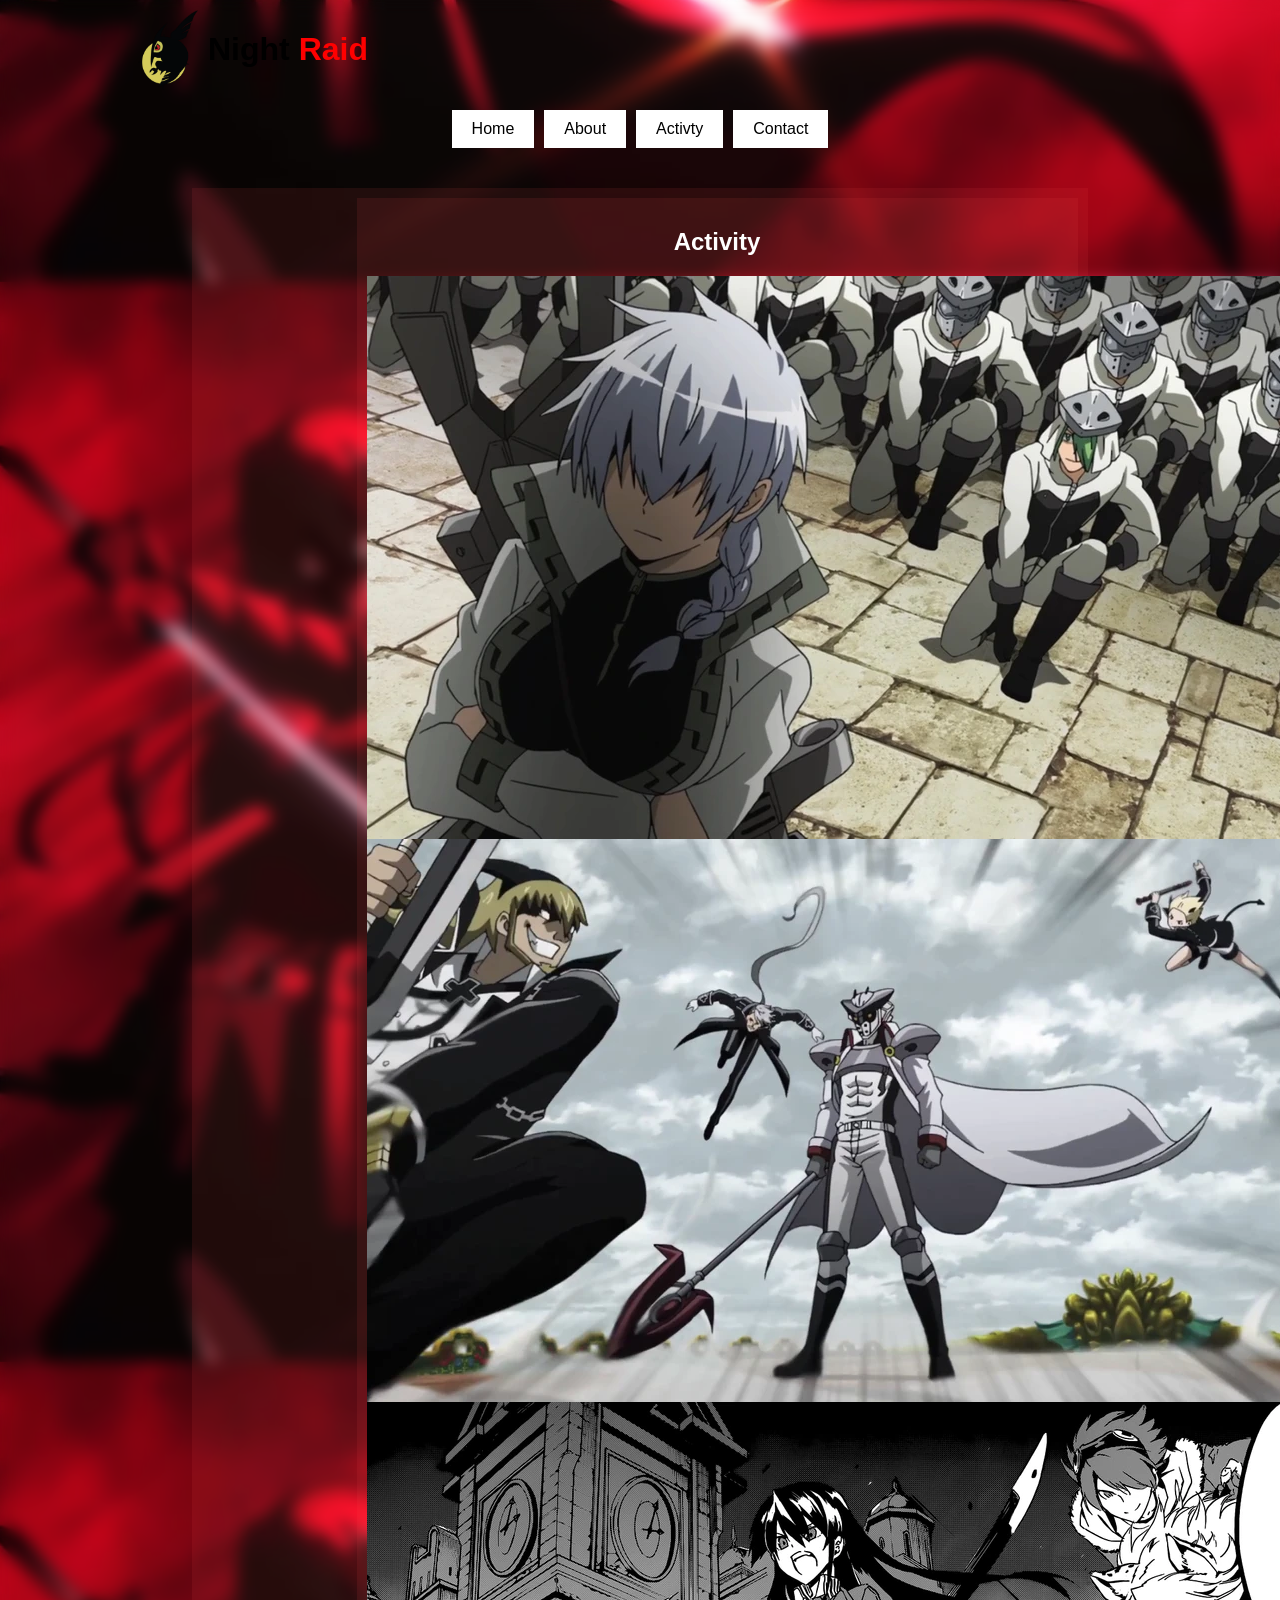
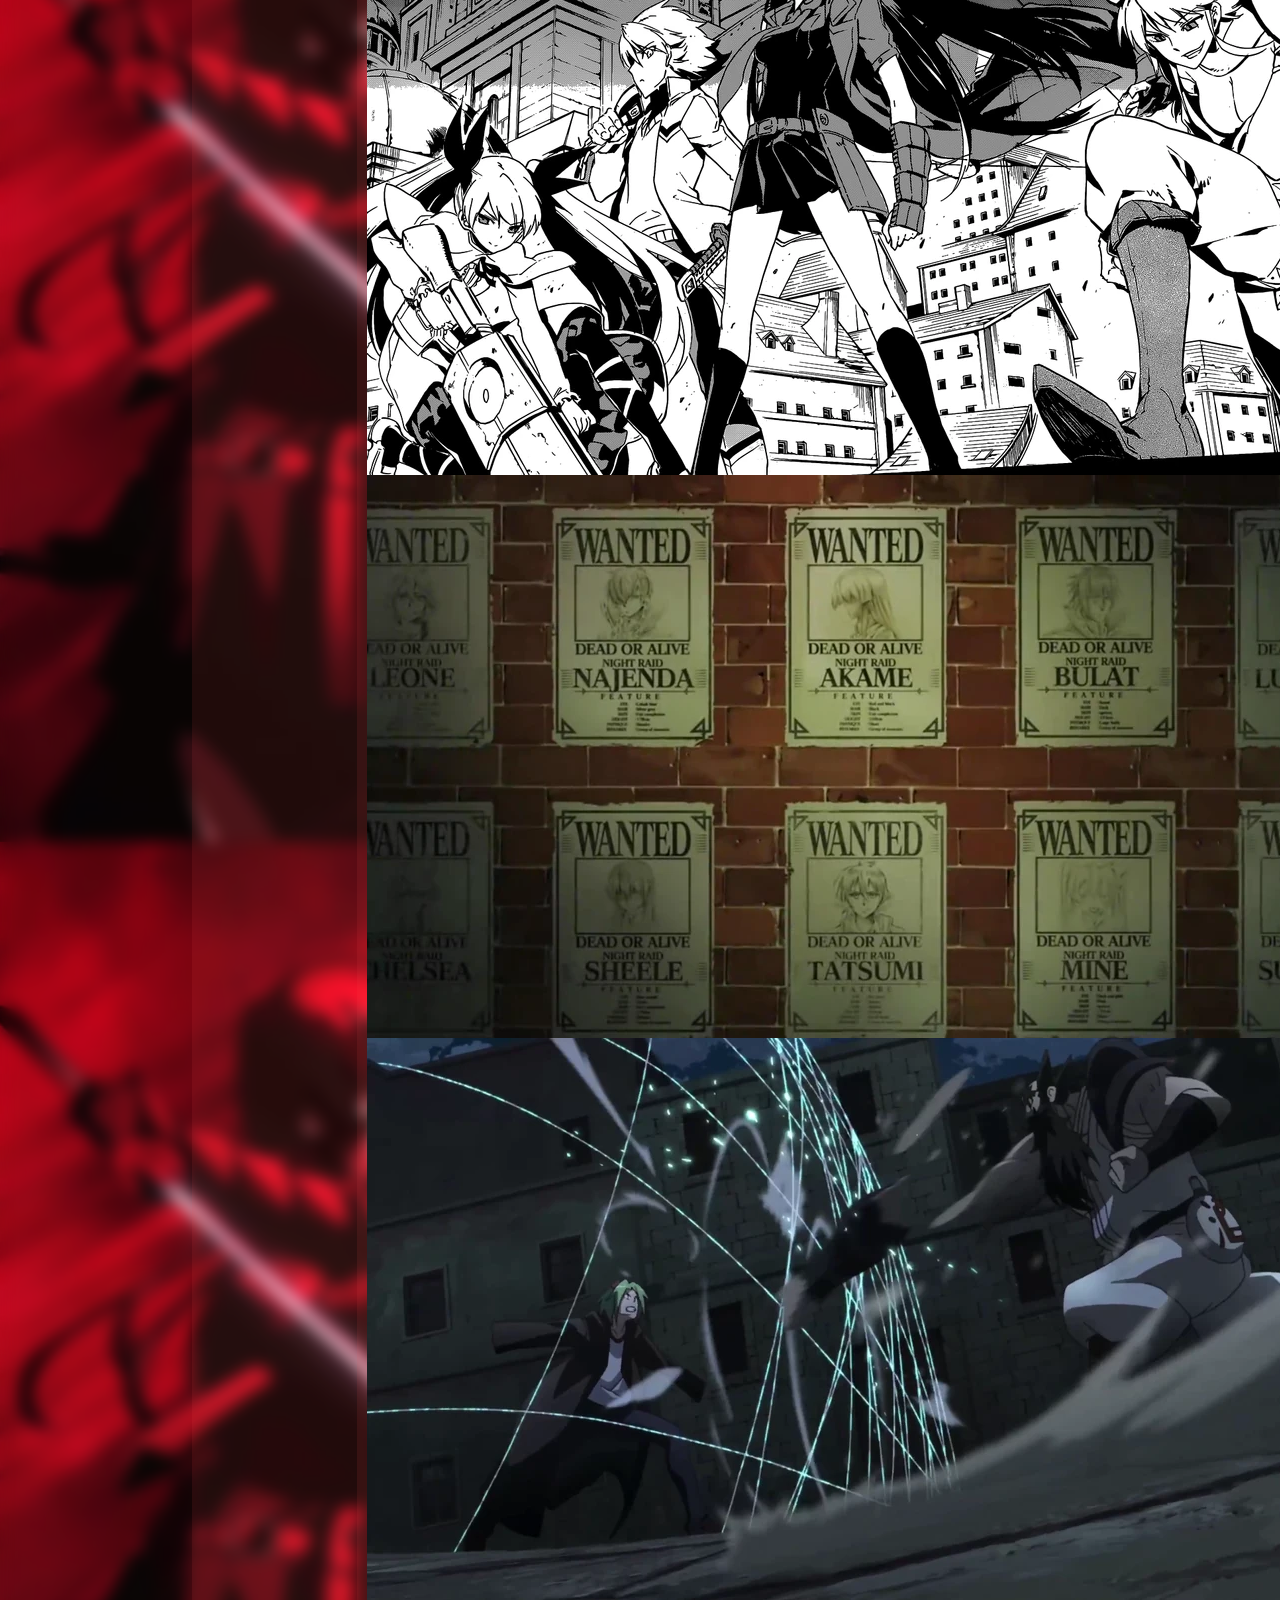
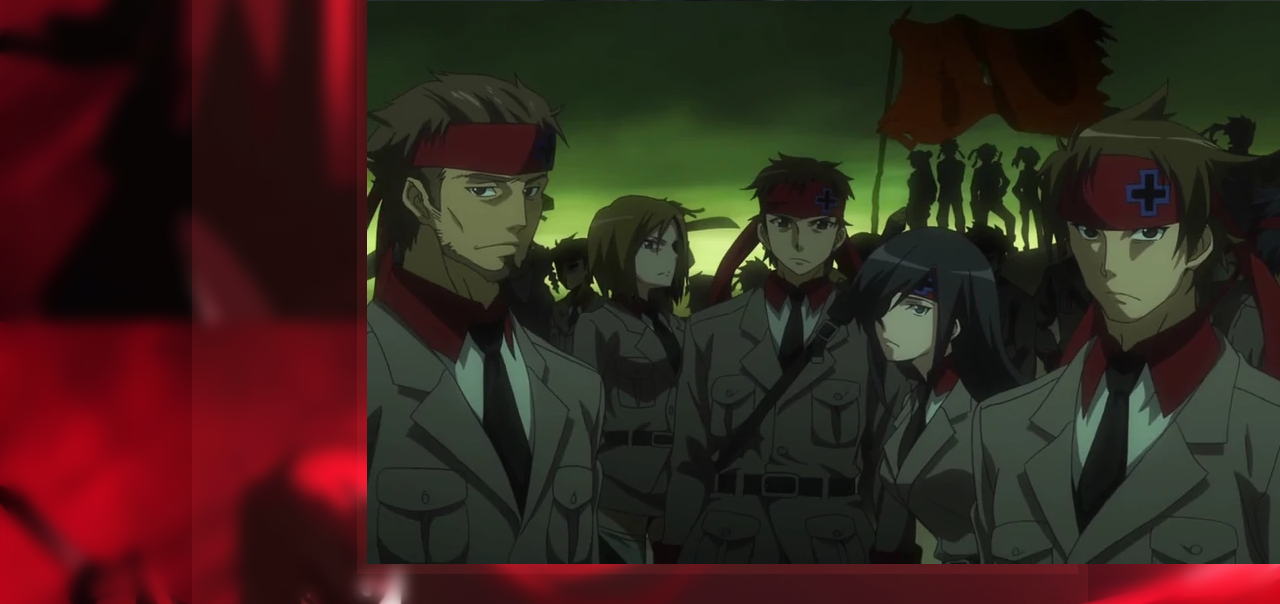
==== kegiatan.html @ 56894b99 "sukses" ====
<!DOCTYPE html>
<html lang="en">
<head>
    <meta charset="UTF-8">
    <meta name="viewport" content="width=device-width, initial-scale=1.0">
    <title>Night Raid</title>
    <link rel="stylesheet" href="assets/style.css">
    <link rel="icon" href="assets/image/logo.png">
</head>
<body>
    <header>
        <a href="index.html"><img src="assets/image/logo.png" width="60px" alt="logo">
        <h1>Night <span>Raid</span></h1></a>
    </header>
    <nav>
        <ul class="nav">
            <li><a href="index.html" class="menu">Home</a></li>
            <li><a href="tentang.html" class="menu">About</a></li>
            <li><a href="kegiatan.html" class="menu">Activty</a></li>
            <li><a href="kontak.html" class="menu">Contact</a></li>
        </ul>
    </nav>
    <main>
        <section id="subjudul">
            <h1>Activity</h1>
            <div class="kegiatan">
            <img src="Gambar 1.webp">
            <img src="Gambar 2.webp">
            <img src="Gambar 3.webp">
            <img src="Gambar 4.webp">
            <img src="Gambar 5.webp">
            <img src="Gambar 6.webp">
            </div>
        </section>
</body>
</html>
---- assets/style.css ----
body {
    margin: 0;
    font-family: sans-serif;
    background-image: url(image/bg.jpg);
    background-position: center;
    backdrop-filter: blur(8px);
    color: white;
}
header a {
    margin-left: 10%;
    text-align: center;
    display: flex;
    padding: 10px;
    gap: 10px;
}
.menu {
    padding: 10px 20px;
    background-color: white;
    display: flex;
    align-items: center;
    justify-content: center;
    text-align: center;
}
.menu:hover{
    background-color: black;
    color: red;
} 
a:hover{
    color: red;
}
a:link, a:visited{
    text-decoration: none;
    color: black;
}
span{
    color: red;
}
nav ul.nav {
    display: flex;
    justify-content: center;
    list-style: none;
    margin: 0;
    gap: 10px;
    padding: 10px;
    height: 50px;
}
main{
    margin: 0 15%;
    text-align: justify;
    display: grid;
}
main img{
    float: left;
    padding-right: 10px;
}
main,section {
    background-color: rgb(241, 85, 85, 0.1);
    padding: 10px;
}
section{
    margin: 0 15%;
    text-align: center;
    align-items: center;
    margin-bottom: 20px;
}
footer{
    background-color: black;
    color: red;
    padding: 1px;
    text-align: center;
}
div.kolab img{
    height: 100px;
}
@media screen and (max-width: 650px) {
    nav {
        float: none;
    }
    main img {
        width: 200px;
    }
}
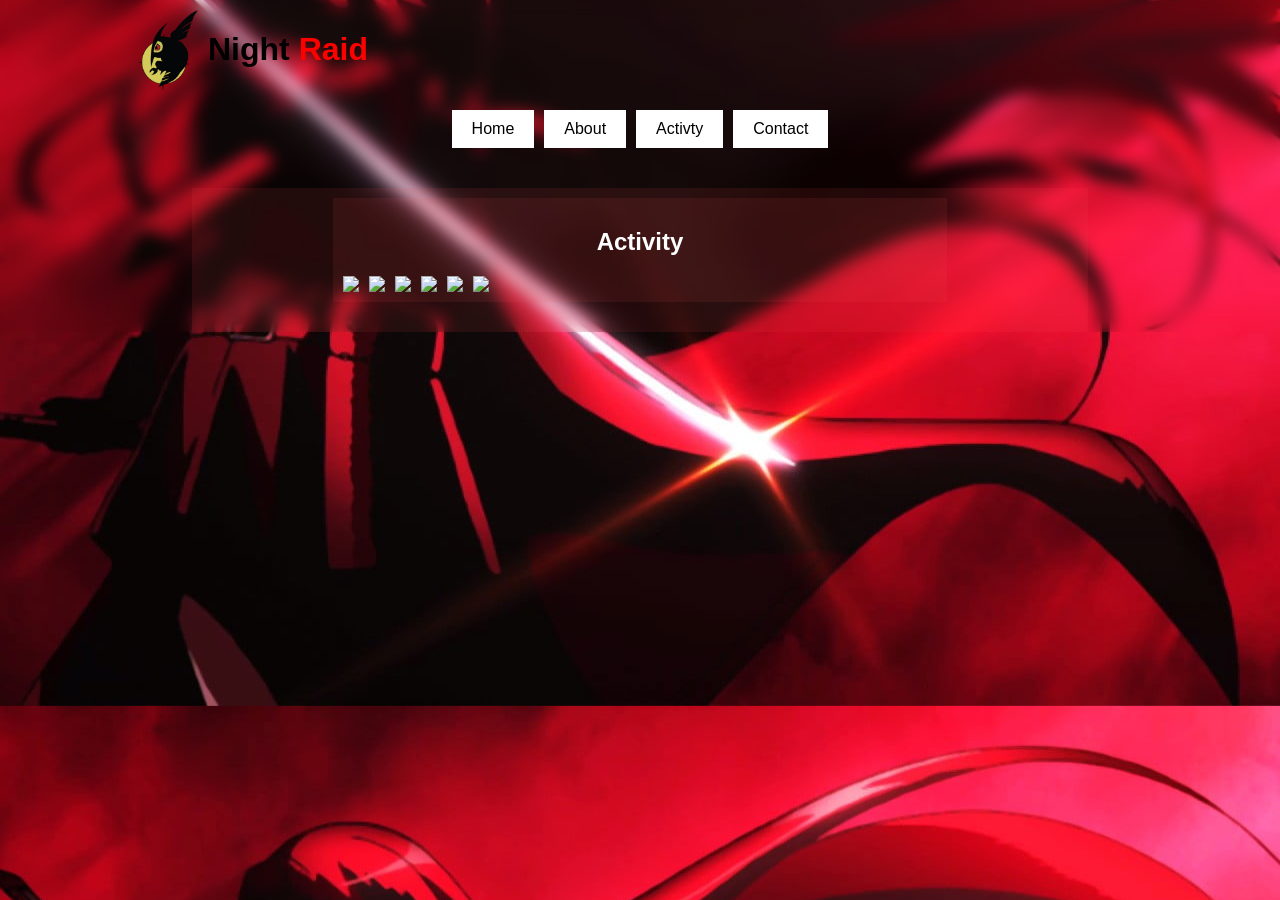
==== commit 4af20a42: "sukses" ====
--- a/kegiatan.html
+++ b/kegiatan.html
@@ -24,12 +24,12 @@
         <section id="subjudul">
             <h1>Activity</h1>
             <div class="kegiatan">
-            <img src="Gambar 1.webp">
-            <img src="Gambar 2.webp">
-            <img src="Gambar 3.webp">
-            <img src="Gambar 4.webp">
-            <img src="Gambar 5.webp">
-            <img src="Gambar 6.webp">
+            <img src="assets/image/Gambar 1.webp">
+            <img src="assets/image/Gambar 2.webp">
+            <img src="assets/image/Gambar 3.webp">
+            <img src="assets/image/Gambar 4.webp">
+            <img src="assets/image/Gambar 5.webp">
+            <img src="assets/image/Gambar 6.webp">
             </div>
         </section>
 </body>
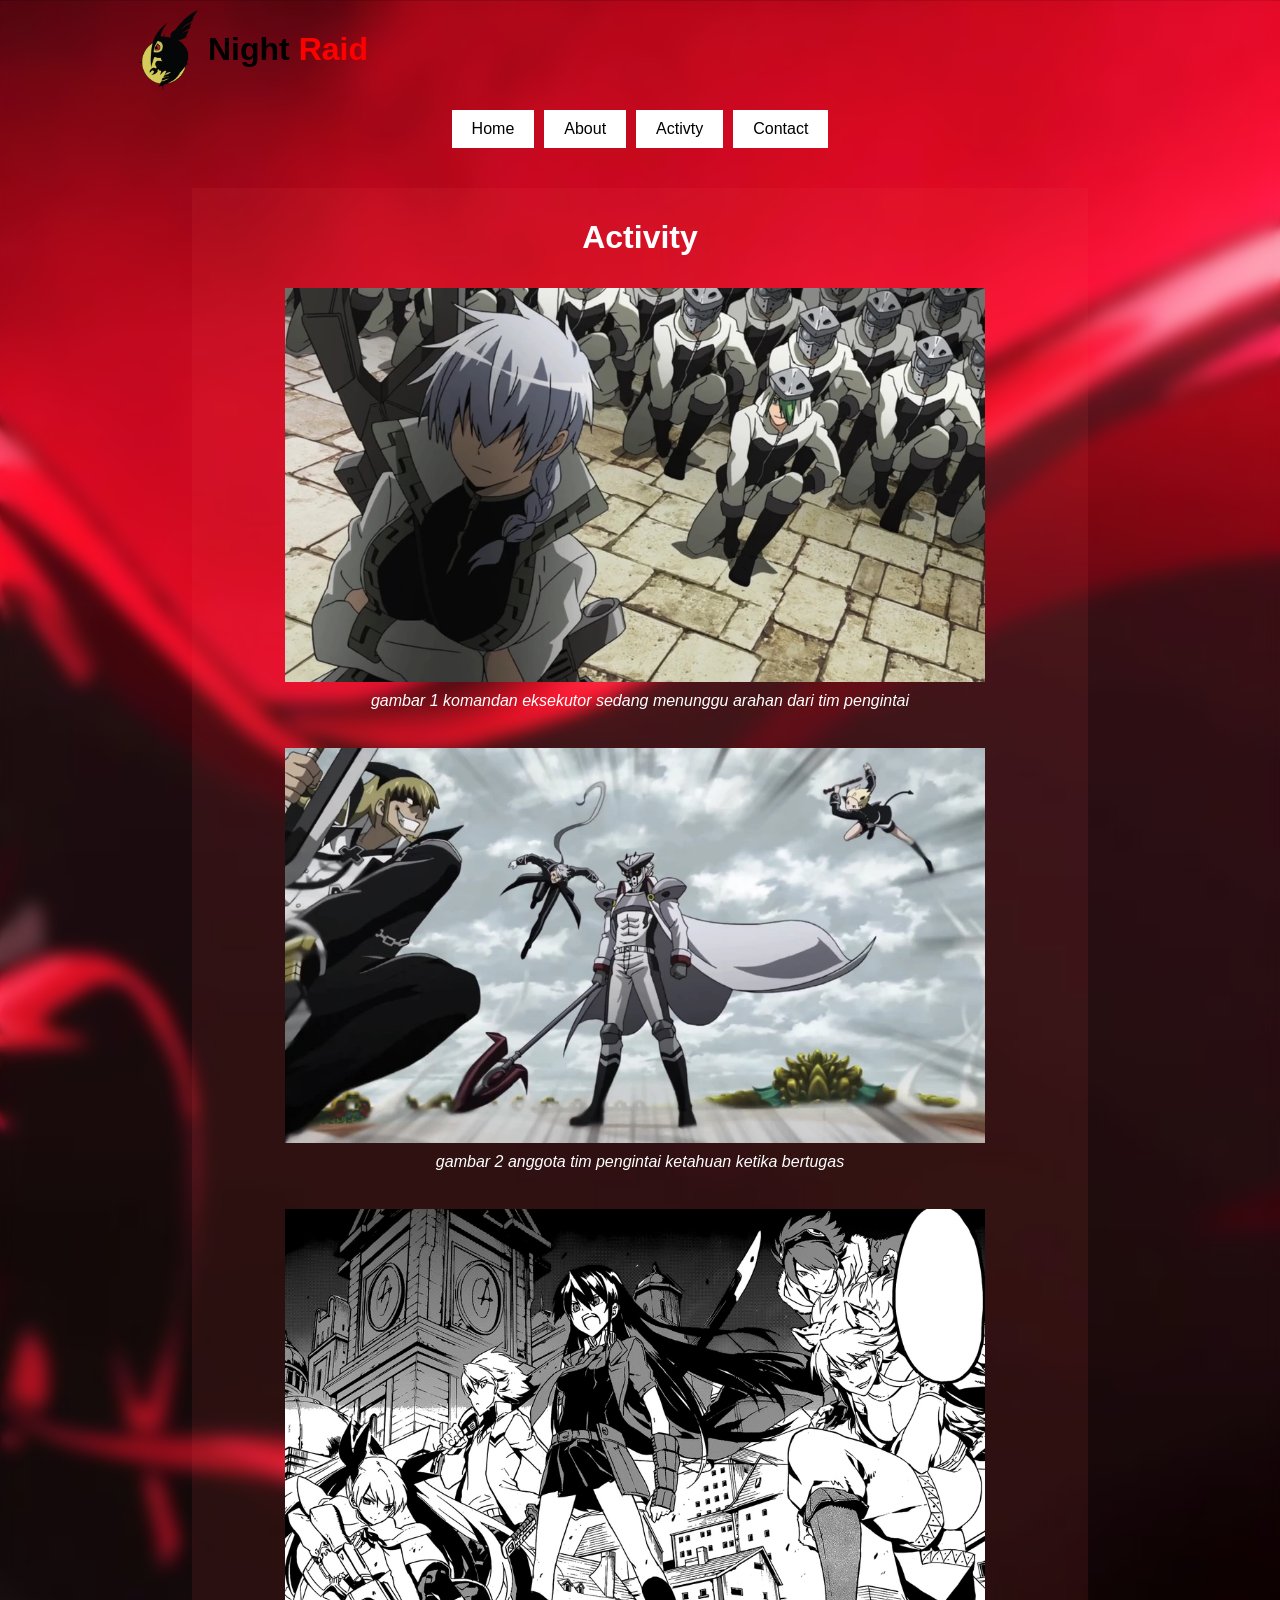
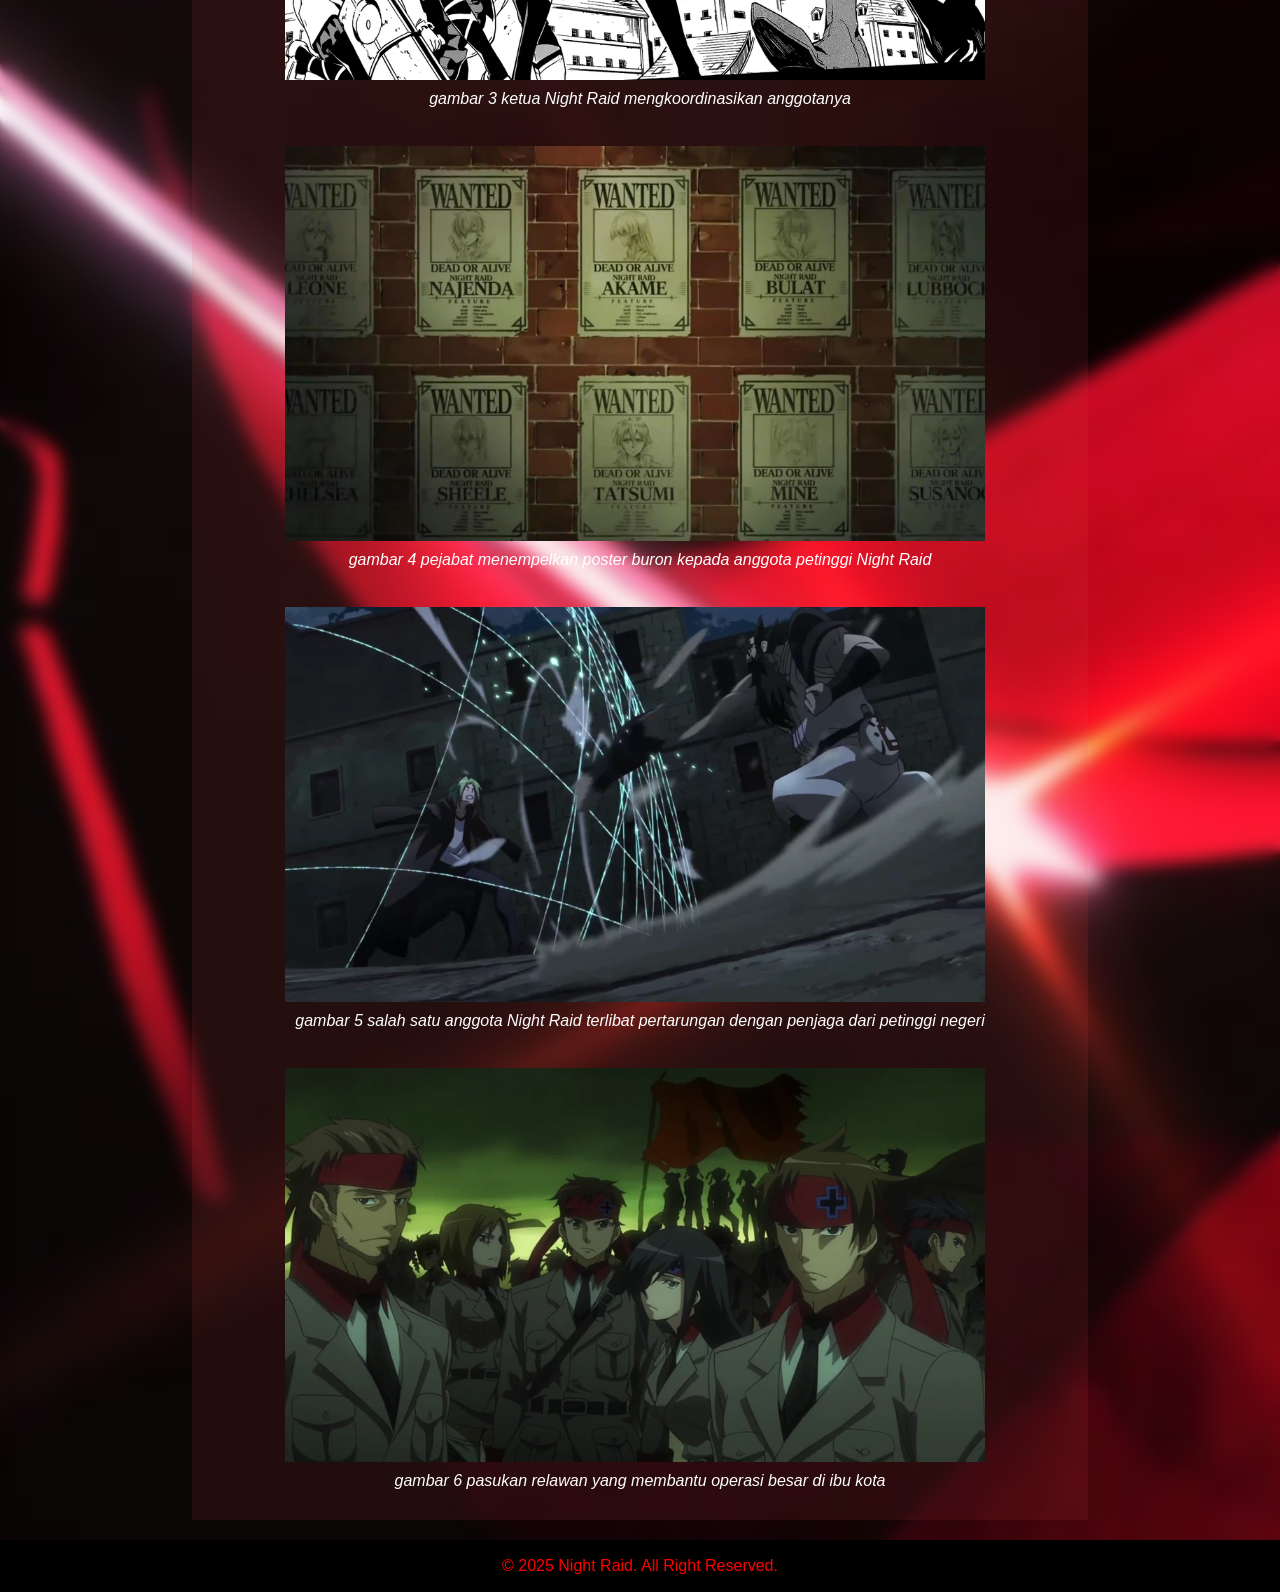
==== commit 978e5303: "main" ====
--- a/kegiatan.html
+++ b/kegiatan.html
@@ -1,36 +1,47 @@
-<!DOCTYPE html>
-<html lang="en">
-<head>
-    <meta charset="UTF-8">
-    <meta name="viewport" content="width=device-width, initial-scale=1.0">
-    <title>Night Raid</title>
-    <link rel="stylesheet" href="assets/style.css">
-    <link rel="icon" href="assets/image/logo.png">
-</head>
-<body>
-    <header>
-        <a href="index.html"><img src="assets/image/logo.png" width="60px" alt="logo">
-        <h1>Night <span>Raid</span></h1></a>
-    </header>
-    <nav>
-        <ul class="nav">
-            <li><a href="index.html" class="menu">Home</a></li>
-            <li><a href="tentang.html" class="menu">About</a></li>
-            <li><a href="kegiatan.html" class="menu">Activty</a></li>
-            <li><a href="kontak.html" class="menu">Contact</a></li>
-        </ul>
-    </nav>
-    <main>
-        <section id="subjudul">
-            <h1>Activity</h1>
-            <div class="kegiatan">
-            <img src="assets/image/Gambar 1.webp">
-            <img src="assets/image/Gambar 2.webp">
-            <img src="assets/image/Gambar 3.webp">
-            <img src="assets/image/Gambar 4.webp">
-            <img src="assets/image/Gambar 5.webp">
-            <img src="assets/image/Gambar 6.webp">
-            </div>
-        </section>
-</body>
+<!DOCTYPE html>
+<html lang="en">
+<head>
+    <meta charset="UTF-8">
+    <meta name="viewport" content="width=device-width, initial-scale=1.0">
+    <title>Night Raid</title>
+    <link rel="stylesheet" href="assets/style.css">
+    <link rel="icon" href="assets/image/logo.png">
+</head>
+<body>
+    <header>
+        <a href="index.html"><img src="assets/image/logo.png" width="60px" alt="logo">
+        <h1>Night <span>Raid</span></h1></a>
+    </header>
+    <nav>
+        <ul class="nav">
+            <li><a href="index.html" class="menu">Home</a></li>
+            <li><a href="tentang.html" class="menu">About</a></li>
+            <li><a href="kegiatan.html" class="menu">Activty</a></li>
+            <li><a href="kontak.html" class="menu">Contact</a></li>
+        </ul>
+    </nav>
+    <main>
+        <div class="kegiatan">
+        <h1>Activity</h1>
+        <img src="assets/image/Gambar 1.webp">
+        <em>gambar 1 komandan eksekutor sedang menunggu arahan dari tim pengintai</em><br>
+        <img src="assets/image/Gambar 2.webp">
+        <em>gambar 2 anggota tim pengintai ketahuan ketika bertugas</em><br>
+        <img src="assets/image/Gambar 3.webp">
+        <em>gambar 3 ketua Night Raid mengkoordinasikan anggotanya</em><br>
+        <img src="assets/image/Gambar 4.webp">
+        <em>gambar 4 pejabat menempelkan poster buron kepada anggota petinggi Night Raid</em><br>
+        <img src="assets/image/Gambar 5.webp">
+        <em>gambar 5 salah satu anggota Night Raid terlibat pertarungan dengan penjaga dari petinggi negeri</em><br>
+        <img src="assets/image/Gambar 6.webp">
+        <em>gambar 6 pasukan relawan yang membantu operasi besar di ibu kota</em>
+        </div>
+    </main>
+    <section>
+        
+    </section>
+    <footer>
+        <p>&copy; 2025 Night Raid. All Right Reserved.</p>
+    </footer>
+</body>
 </html>
--- a/assets/style.css
+++ b/assets/style.css
@@ -2,6 +2,7 @@
     margin: 0;
     font-family: sans-serif;
     background-image: url(image/bg.jpg);
+    background-size: cover;
     background-position: center;
     backdrop-filter: blur(8px);
     color: white;
@@ -25,6 +26,18 @@
     background-color: black;
     color: red;
 } 
+.kegiatan{
+    text-align: center;
+    display: flex;
+    flex-direction: column;
+    justify-content: center;
+    align-items: center;
+    gap: 10px;
+}
+.kegiatan img {
+    flex: 1;
+    width: 80%;
+}
 a:hover{
     color: red;
 }
@@ -49,6 +62,13 @@
     text-align: justify;
     display: grid;
 }
+.tentang {
+    text-align: center;
+}
+.tentang img {
+    width: 300px;
+    height: 200px;
+}
 main img{
     float: left;
     padding-right: 10px;
@@ -56,6 +76,29 @@
 main,section {
     background-color: rgb(241, 85, 85, 0.1);
     padding: 10px;
+}
+table{
+    margin: auto;
+}
+.kontak h2{
+    text-align: center;
+}
+.kontak p {
+    text-align: justify;
+    padding: 0 10%;
+}
+.pengaduan tr,td {
+    text-align: left;
+}
+.center {
+    text-align: center;
+}
+input[type="submit"]{
+    width: 50%;
+}
+input[type="submit"]:hover {
+    background-color: black;
+    color: red;
 }
 section{
     margin: 0 15%;
@@ -79,4 +122,8 @@
     main img {
         width: 200px;
     }
+    .kegiatan img{
+        width: 80%;
+        padding: 10px;
+    }
 }
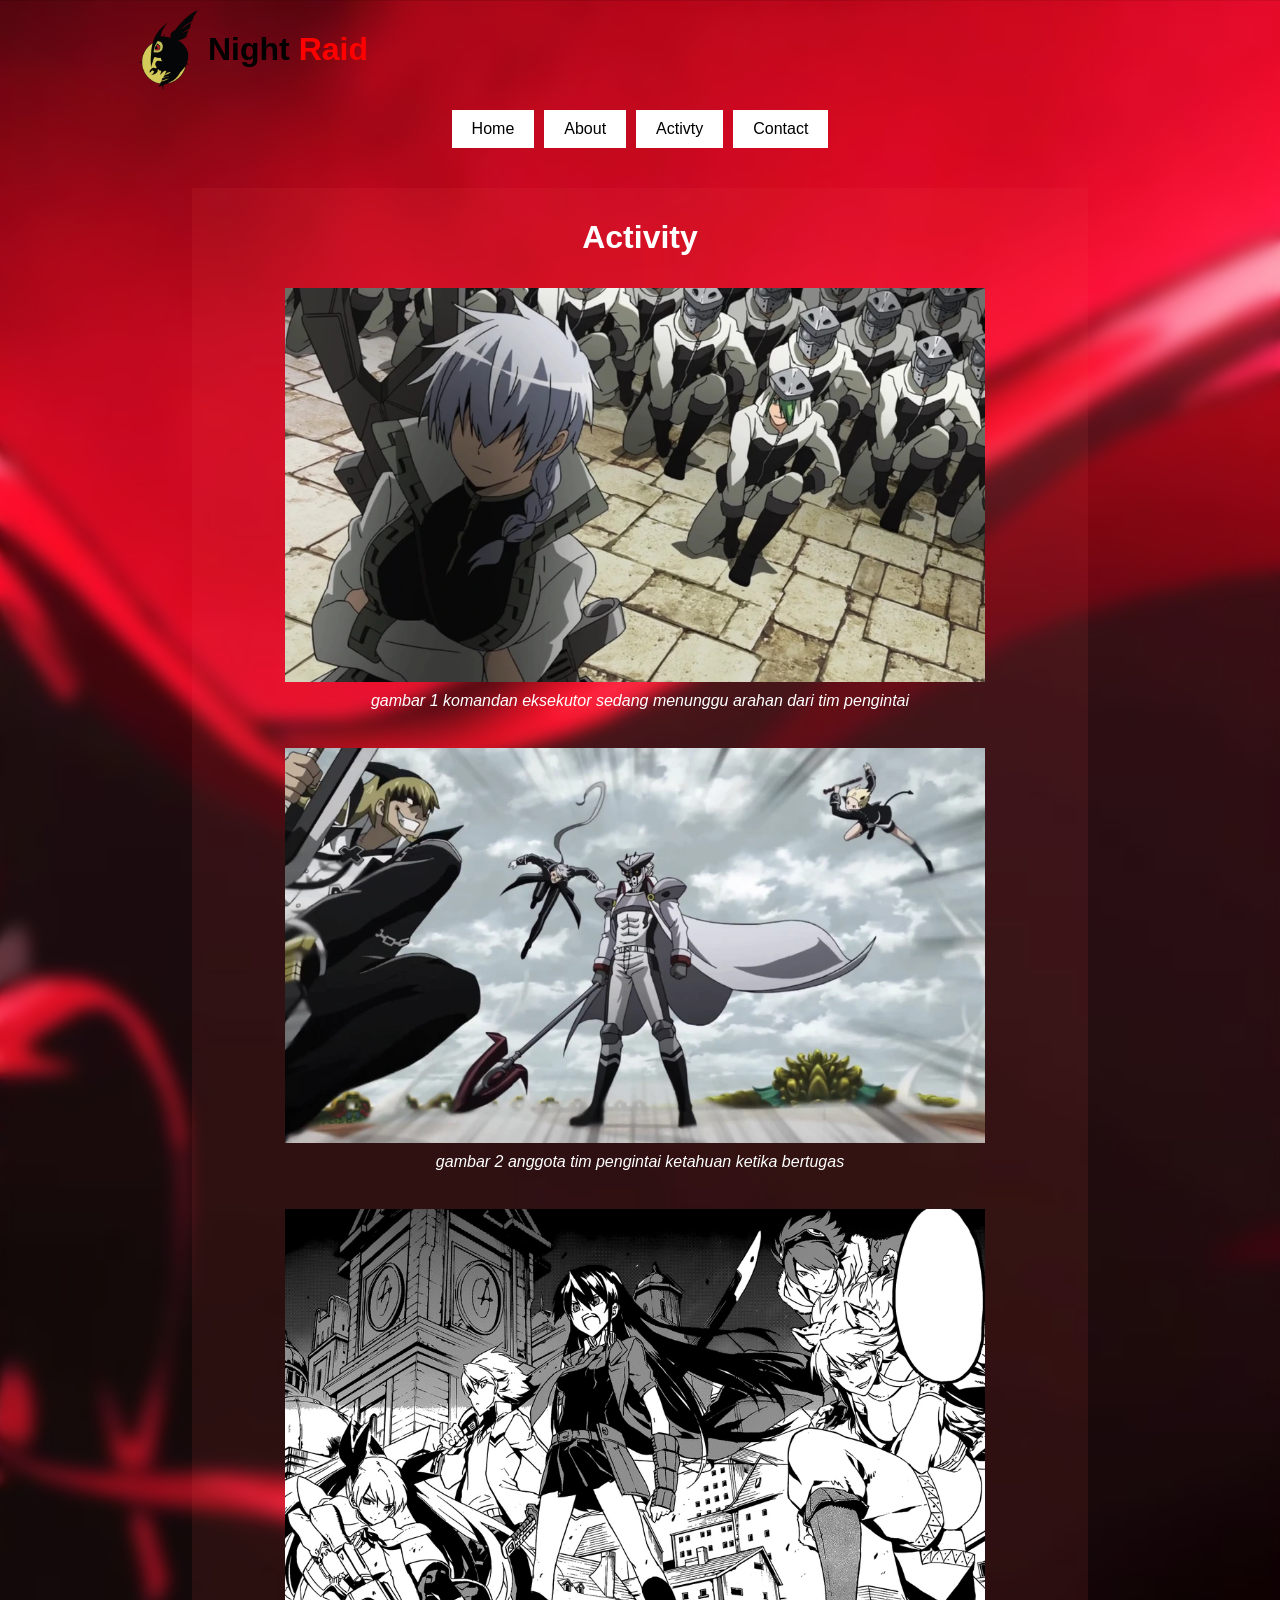
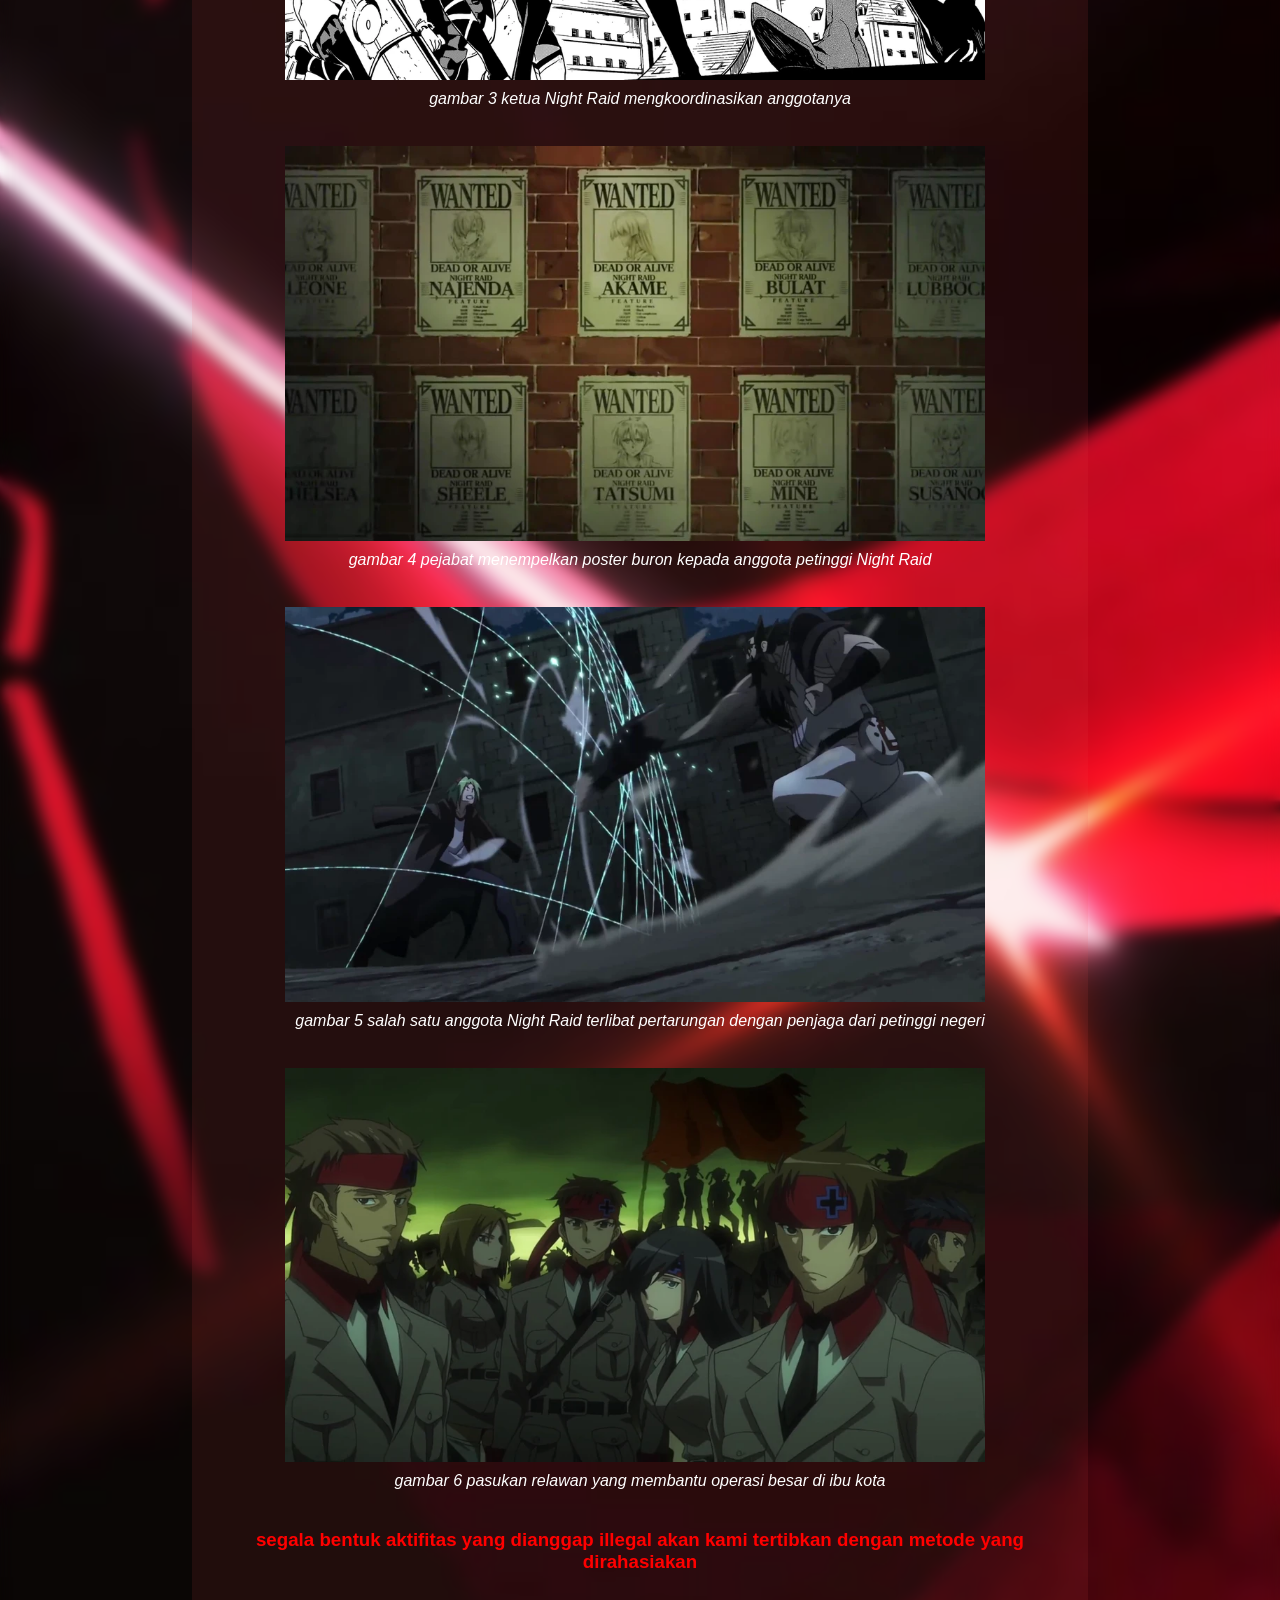
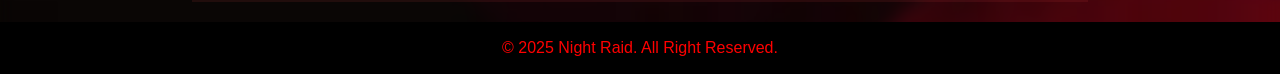
==== commit b3ca5b52: "fixx terakhir" ====
--- a/kegiatan.html
+++ b/kegiatan.html
@@ -38,7 +38,9 @@
         </div>
     </main>
     <section>
-        
+        <h3>segala bentuk aktifitas yang dianggap illegal akan kami tertibkan dengan 
+            metode yang dirahasiakan
+        </h3>
     </section>
     <footer>
         <p>&copy; 2025 Night Raid. All Right Reserved.</p>
--- a/assets/style.css
+++ b/assets/style.css
@@ -38,7 +38,7 @@
     flex: 1;
     width: 80%;
 }
-a:hover{
+a:hover, h3{
     color: red;
 }
 a:link, a:visited{
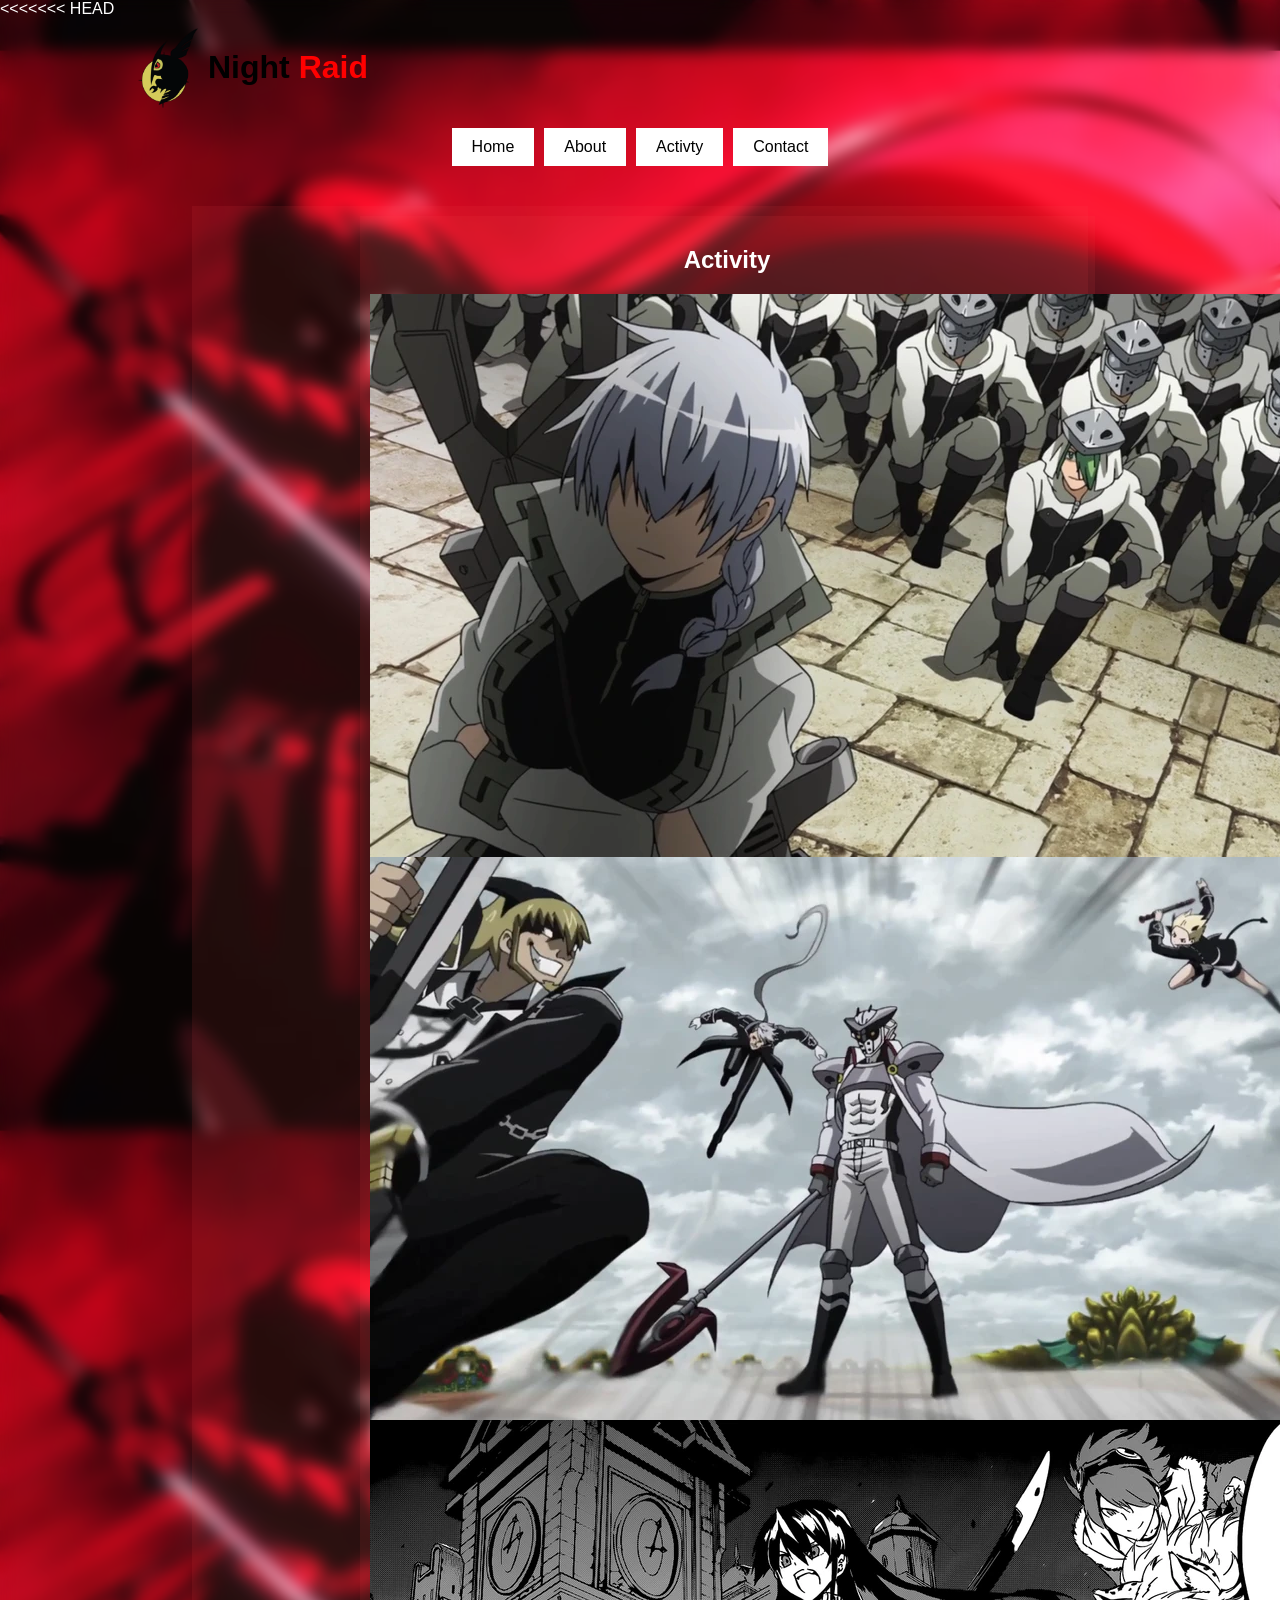
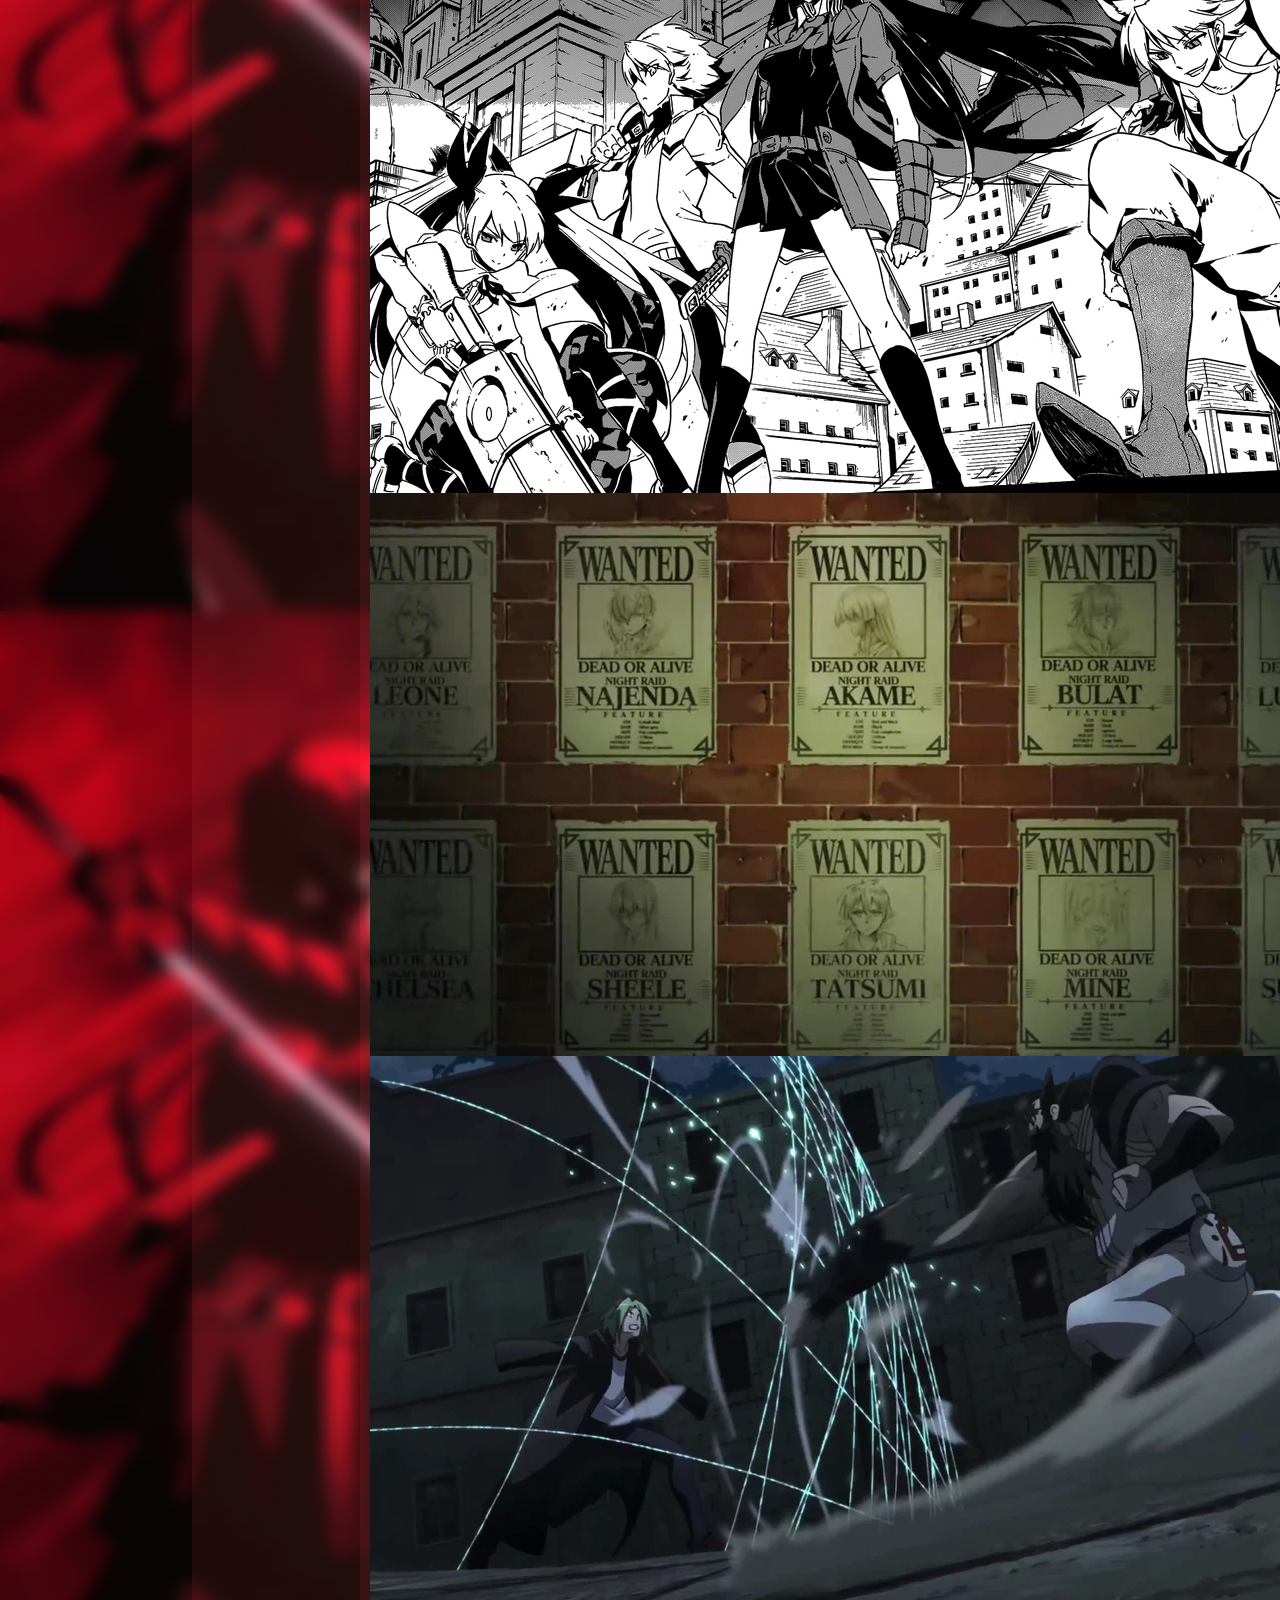
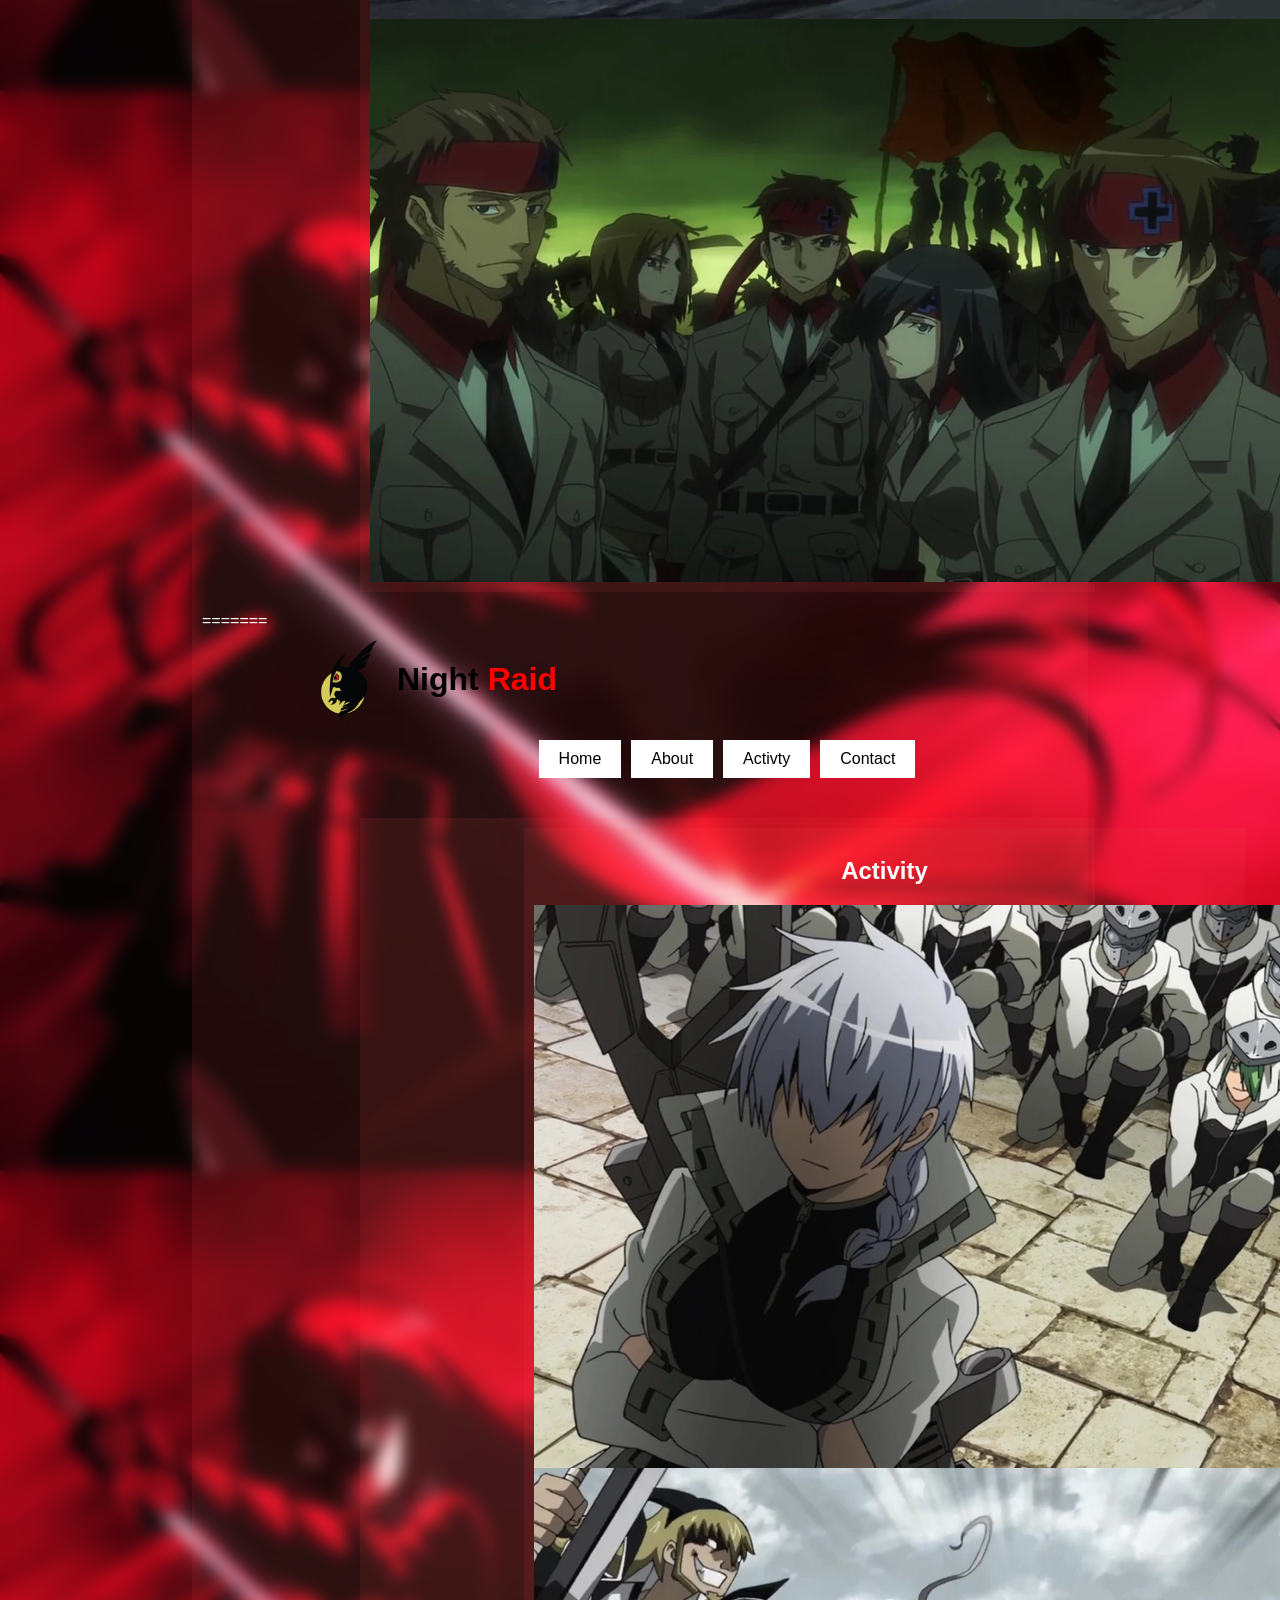
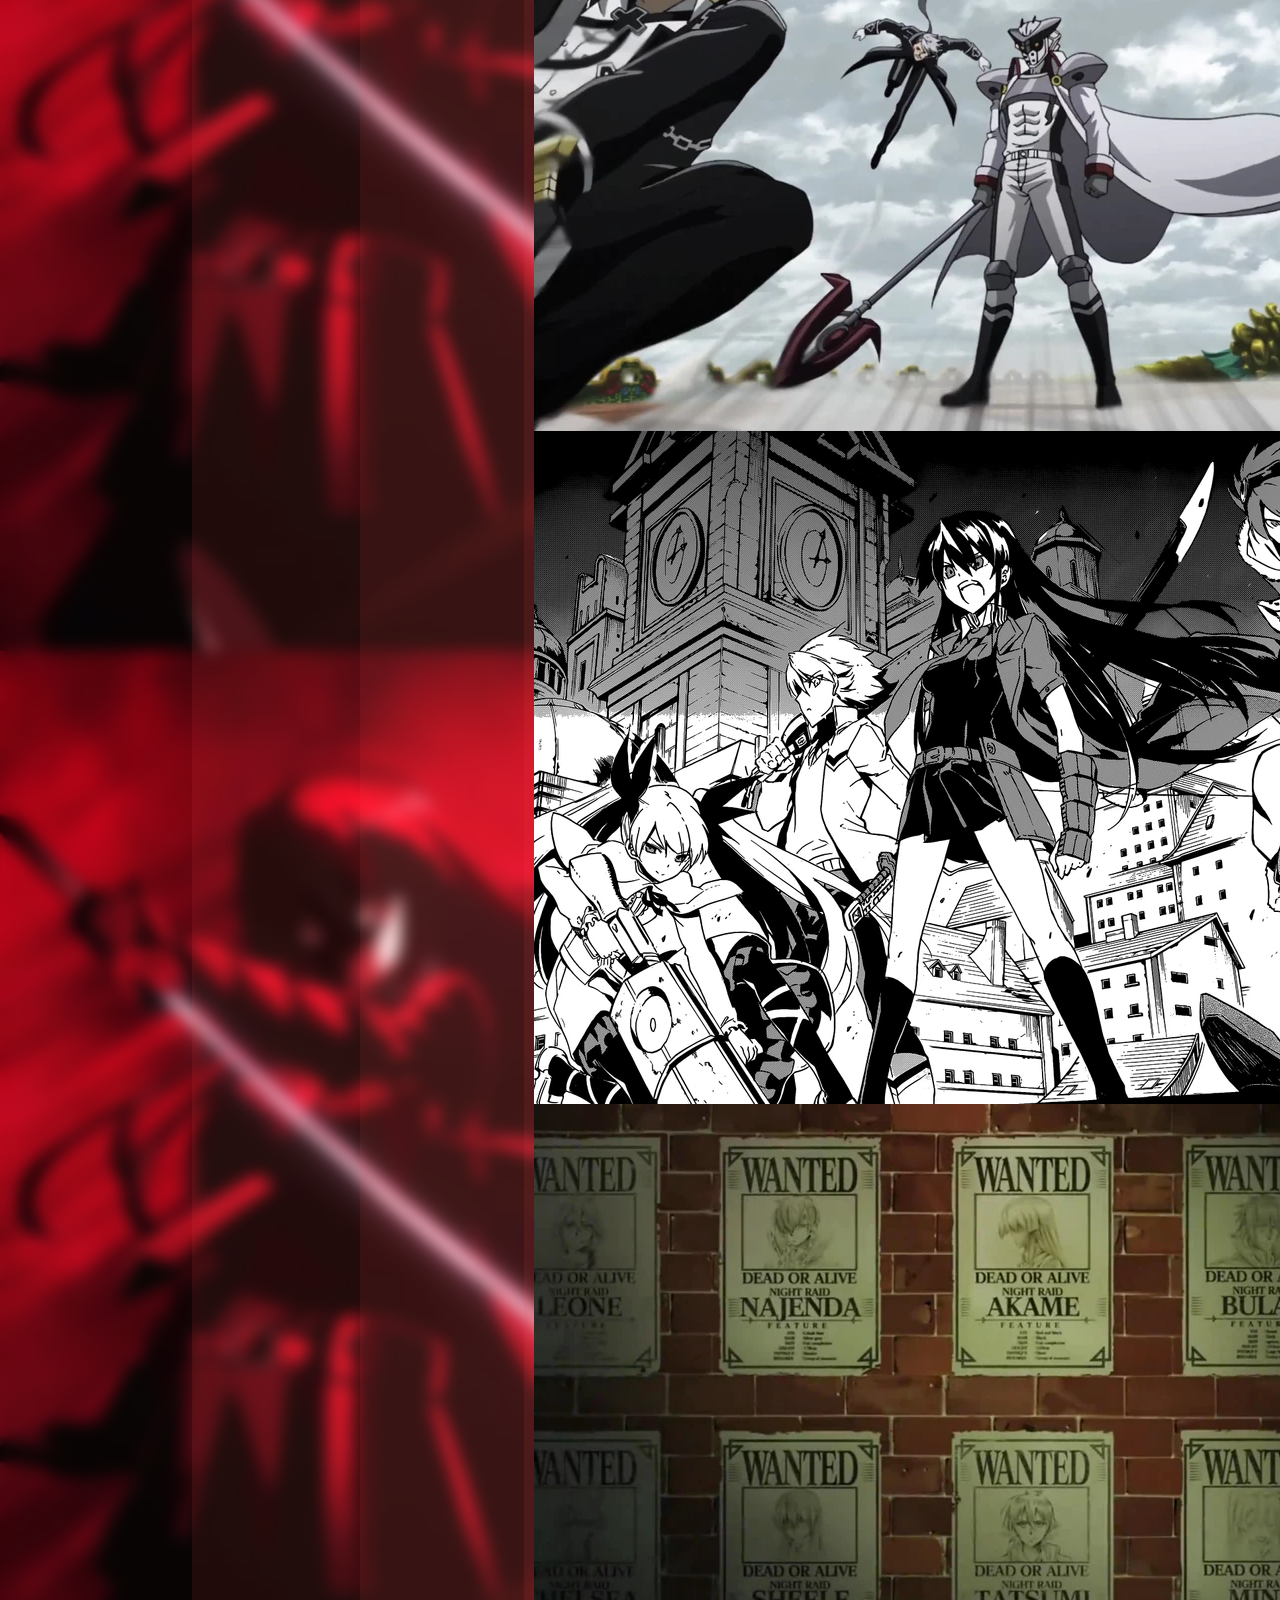
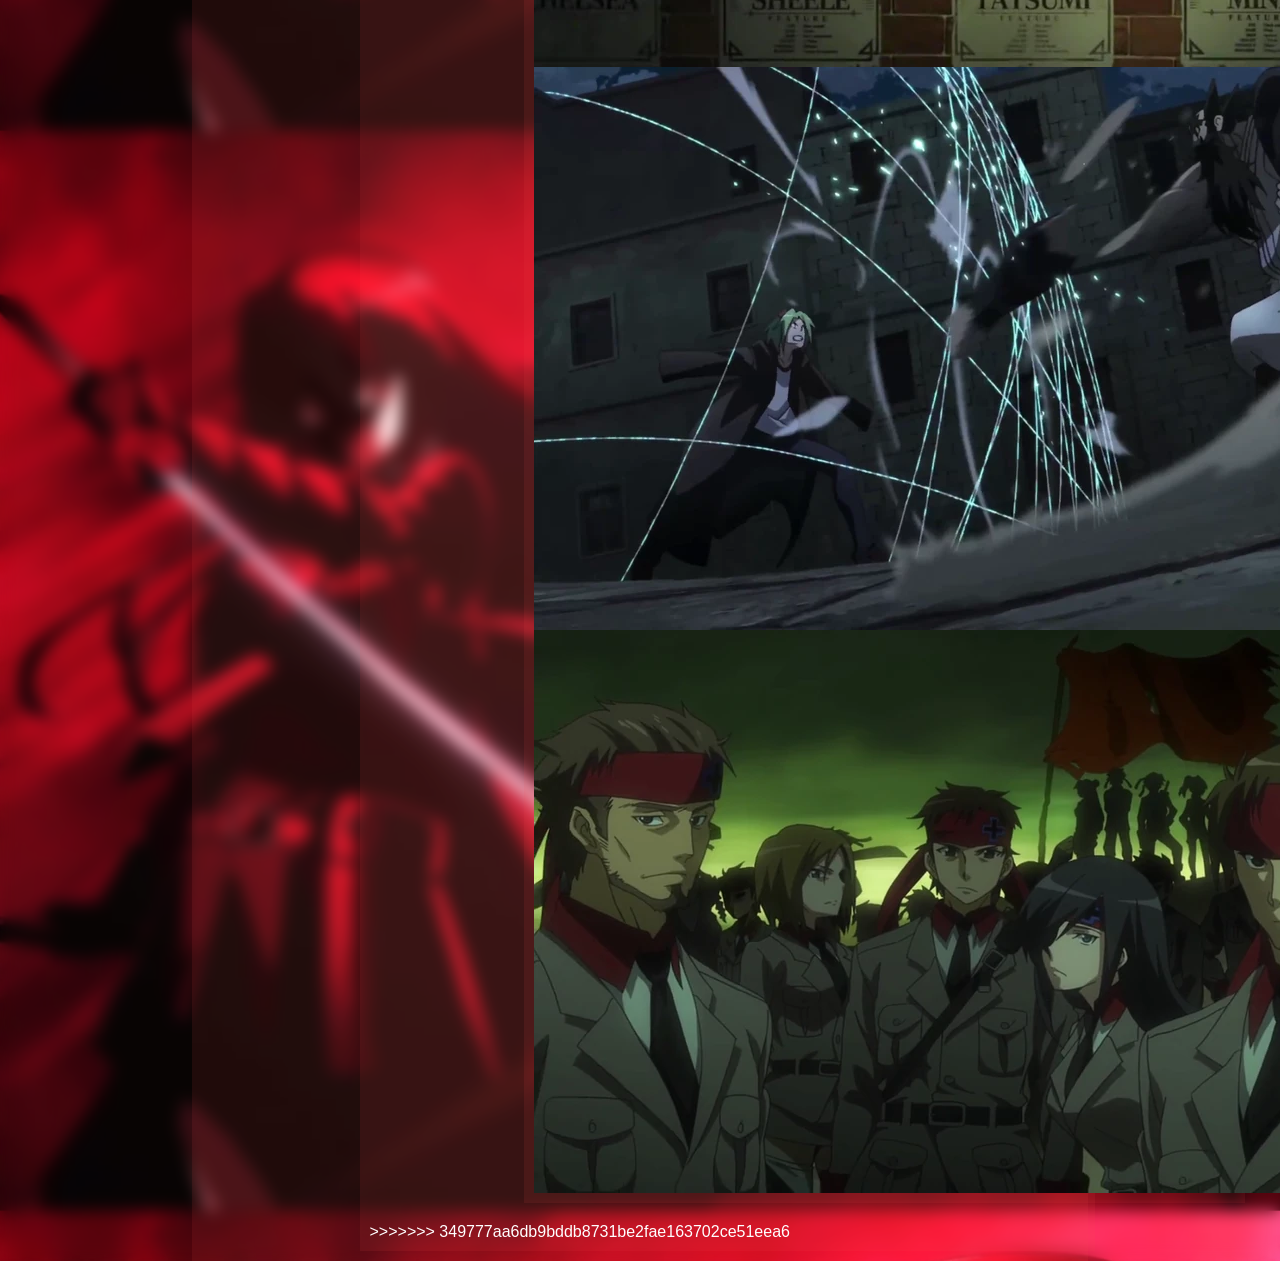
==== commit a914e218: "sukses" ====
--- a/kegiatan.html
+++ b/kegiatan.html
@@ -1,49 +1,74 @@
-<!DOCTYPE html>
-<html lang="en">
-<head>
-    <meta charset="UTF-8">
-    <meta name="viewport" content="width=device-width, initial-scale=1.0">
-    <title>Night Raid</title>
-    <link rel="stylesheet" href="assets/style.css">
-    <link rel="icon" href="assets/image/logo.png">
-</head>
-<body>
-    <header>
-        <a href="index.html"><img src="assets/image/logo.png" width="60px" alt="logo">
-        <h1>Night <span>Raid</span></h1></a>
-    </header>
-    <nav>
-        <ul class="nav">
-            <li><a href="index.html" class="menu">Home</a></li>
-            <li><a href="tentang.html" class="menu">About</a></li>
-            <li><a href="kegiatan.html" class="menu">Activty</a></li>
-            <li><a href="kontak.html" class="menu">Contact</a></li>
-        </ul>
-    </nav>
-    <main>
-        <div class="kegiatan">
-        <h1>Activity</h1>
-        <img src="assets/image/Gambar 1.webp">
-        <em>gambar 1 komandan eksekutor sedang menunggu arahan dari tim pengintai</em><br>
-        <img src="assets/image/Gambar 2.webp">
-        <em>gambar 2 anggota tim pengintai ketahuan ketika bertugas</em><br>
-        <img src="assets/image/Gambar 3.webp">
-        <em>gambar 3 ketua Night Raid mengkoordinasikan anggotanya</em><br>
-        <img src="assets/image/Gambar 4.webp">
-        <em>gambar 4 pejabat menempelkan poster buron kepada anggota petinggi Night Raid</em><br>
-        <img src="assets/image/Gambar 5.webp">
-        <em>gambar 5 salah satu anggota Night Raid terlibat pertarungan dengan penjaga dari petinggi negeri</em><br>
-        <img src="assets/image/Gambar 6.webp">
-        <em>gambar 6 pasukan relawan yang membantu operasi besar di ibu kota</em>
-        </div>
-    </main>
-    <section>
-        <h3>segala bentuk aktifitas yang dianggap illegal akan kami tertibkan dengan 
-            metode yang dirahasiakan
-        </h3>
-    </section>
-    <footer>
-        <p>&copy; 2025 Night Raid. All Right Reserved.</p>
-    </footer>
-</body>
+<<<<<<< HEAD
+<!DOCTYPE html>
+<html lang="en">
+<head>
+    <meta charset="UTF-8">
+    <meta name="viewport" content="width=device-width, initial-scale=1.0">
+    <title>Night Raid</title>
+    <link rel="stylesheet" href="assets/style.css">
+    <link rel="icon" href="assets/image/logo.png">
+</head>
+<body>
+    <header>
+        <a href="index.html"><img src="assets/image/logo.png" width="60px" alt="logo">
+        <h1>Night <span>Raid</span></h1></a>
+    </header>
+    <nav>
+        <ul class="nav">
+            <li><a href="index.html" class="menu">Home</a></li>
+            <li><a href="tentang.html" class="menu">About</a></li>
+            <li><a href="kegiatan.html" class="menu">Activty</a></li>
+            <li><a href="kontak.html" class="menu">Contact</a></li>
+        </ul>
+    </nav>
+    <main>
+        <section id="subjudul">
+            <h1>Activity</h1>
+            <div class="kegiatan">
+            <img src="assets/image/Gambar 1.webp">
+            <img src="assets/image/Gambar 2.webp">
+            <img src="assets/image/Gambar 3.webp">
+            <img src="assets/image/Gambar 4.webp">
+            <img src="assets/image/Gambar 5.webp">
+            <img src="assets/image/Gambar 6.webp">
+            </div>
+        </section>
+</body>
+=======
+<!DOCTYPE html>
+<html lang="en">
+<head>
+    <meta charset="UTF-8">
+    <meta name="viewport" content="width=device-width, initial-scale=1.0">
+    <title>Night Raid</title>
+    <link rel="stylesheet" href="assets/style.css">
+    <link rel="icon" href="assets/image/logo.png">
+</head>
+<body>
+    <header>
+        <a href="index.html"><img src="assets/image/logo.png" width="60px" alt="logo">
+        <h1>Night <span>Raid</span></h1></a>
+    </header>
+    <nav>
+        <ul class="nav">
+            <li><a href="index.html" class="menu">Home</a></li>
+            <li><a href="tentang.html" class="menu">About</a></li>
+            <li><a href="kegiatan.html" class="menu">Activty</a></li>
+            <li><a href="kontak.html" class="menu">Contact</a></li>
+        </ul>
+    </nav>
+    <main>
+        <section id="subjudul">
+            <h1>Activity</h1>
+            <div class="kegiatan">
+            <img src="assets/image/Gambar 1.webp">
+            <img src="assets/image/Gambar 2.webp">
+            <img src="assets/image/Gambar 3.webp">
+            <img src="assets/image/Gambar 4.webp">
+            <img src="assets/image/Gambar 5.webp">
+            <img src="assets/image/Gambar 6.webp">
+            </div>
+        </section>
+</body>
+>>>>>>> 349777aa6db9bddb8731be2fae163702ce51eea6
 </html>
--- a/assets/style.css
+++ b/assets/style.css
@@ -2,7 +2,6 @@
     margin: 0;
     font-family: sans-serif;
     background-image: url(image/bg.jpg);
-    background-size: cover;
     background-position: center;
     backdrop-filter: blur(8px);
     color: white;
@@ -26,19 +25,7 @@
     background-color: black;
     color: red;
 } 
-.kegiatan{
-    text-align: center;
-    display: flex;
-    flex-direction: column;
-    justify-content: center;
-    align-items: center;
-    gap: 10px;
-}
-.kegiatan img {
-    flex: 1;
-    width: 80%;
-}
-a:hover, h3{
+a:hover{
     color: red;
 }
 a:link, a:visited{
@@ -62,13 +49,6 @@
     text-align: justify;
     display: grid;
 }
-.tentang {
-    text-align: center;
-}
-.tentang img {
-    width: 300px;
-    height: 200px;
-}
 main img{
     float: left;
     padding-right: 10px;
@@ -76,29 +56,6 @@
 main,section {
     background-color: rgb(241, 85, 85, 0.1);
     padding: 10px;
-}
-table{
-    margin: auto;
-}
-.kontak h2{
-    text-align: center;
-}
-.kontak p {
-    text-align: justify;
-    padding: 0 10%;
-}
-.pengaduan tr,td {
-    text-align: left;
-}
-.center {
-    text-align: center;
-}
-input[type="submit"]{
-    width: 50%;
-}
-input[type="submit"]:hover {
-    background-color: black;
-    color: red;
 }
 section{
     margin: 0 15%;
@@ -122,8 +79,4 @@
     main img {
         width: 200px;
     }
-    .kegiatan img{
-        width: 80%;
-        padding: 10px;
-    }
 }
--- a/assets/style.css
+++ b/assets/style.css
@@ -2,7 +2,6 @@
     margin: 0;
     font-family: sans-serif;
     background-image: url(image/bg.jpg);
-    background-size: cover;
     background-position: center;
     backdrop-filter: blur(8px);
     color: white;
@@ -26,19 +25,7 @@
     background-color: black;
     color: red;
 } 
-.kegiatan{
-    text-align: center;
-    display: flex;
-    flex-direction: column;
-    justify-content: center;
-    align-items: center;
-    gap: 10px;
-}
-.kegiatan img {
-    flex: 1;
-    width: 80%;
-}
-a:hover, h3{
+a:hover{
     color: red;
 }
 a:link, a:visited{
@@ -62,13 +49,6 @@
     text-align: justify;
     display: grid;
 }
-.tentang {
-    text-align: center;
-}
-.tentang img {
-    width: 300px;
-    height: 200px;
-}
 main img{
     float: left;
     padding-right: 10px;
@@ -76,29 +56,6 @@
 main,section {
     background-color: rgb(241, 85, 85, 0.1);
     padding: 10px;
-}
-table{
-    margin: auto;
-}
-.kontak h2{
-    text-align: center;
-}
-.kontak p {
-    text-align: justify;
-    padding: 0 10%;
-}
-.pengaduan tr,td {
-    text-align: left;
-}
-.center {
-    text-align: center;
-}
-input[type="submit"]{
-    width: 50%;
-}
-input[type="submit"]:hover {
-    background-color: black;
-    color: red;
 }
 section{
     margin: 0 15%;
@@ -122,8 +79,4 @@
     main img {
         width: 200px;
     }
-    .kegiatan img{
-        width: 80%;
-        padding: 10px;
-    }
 }
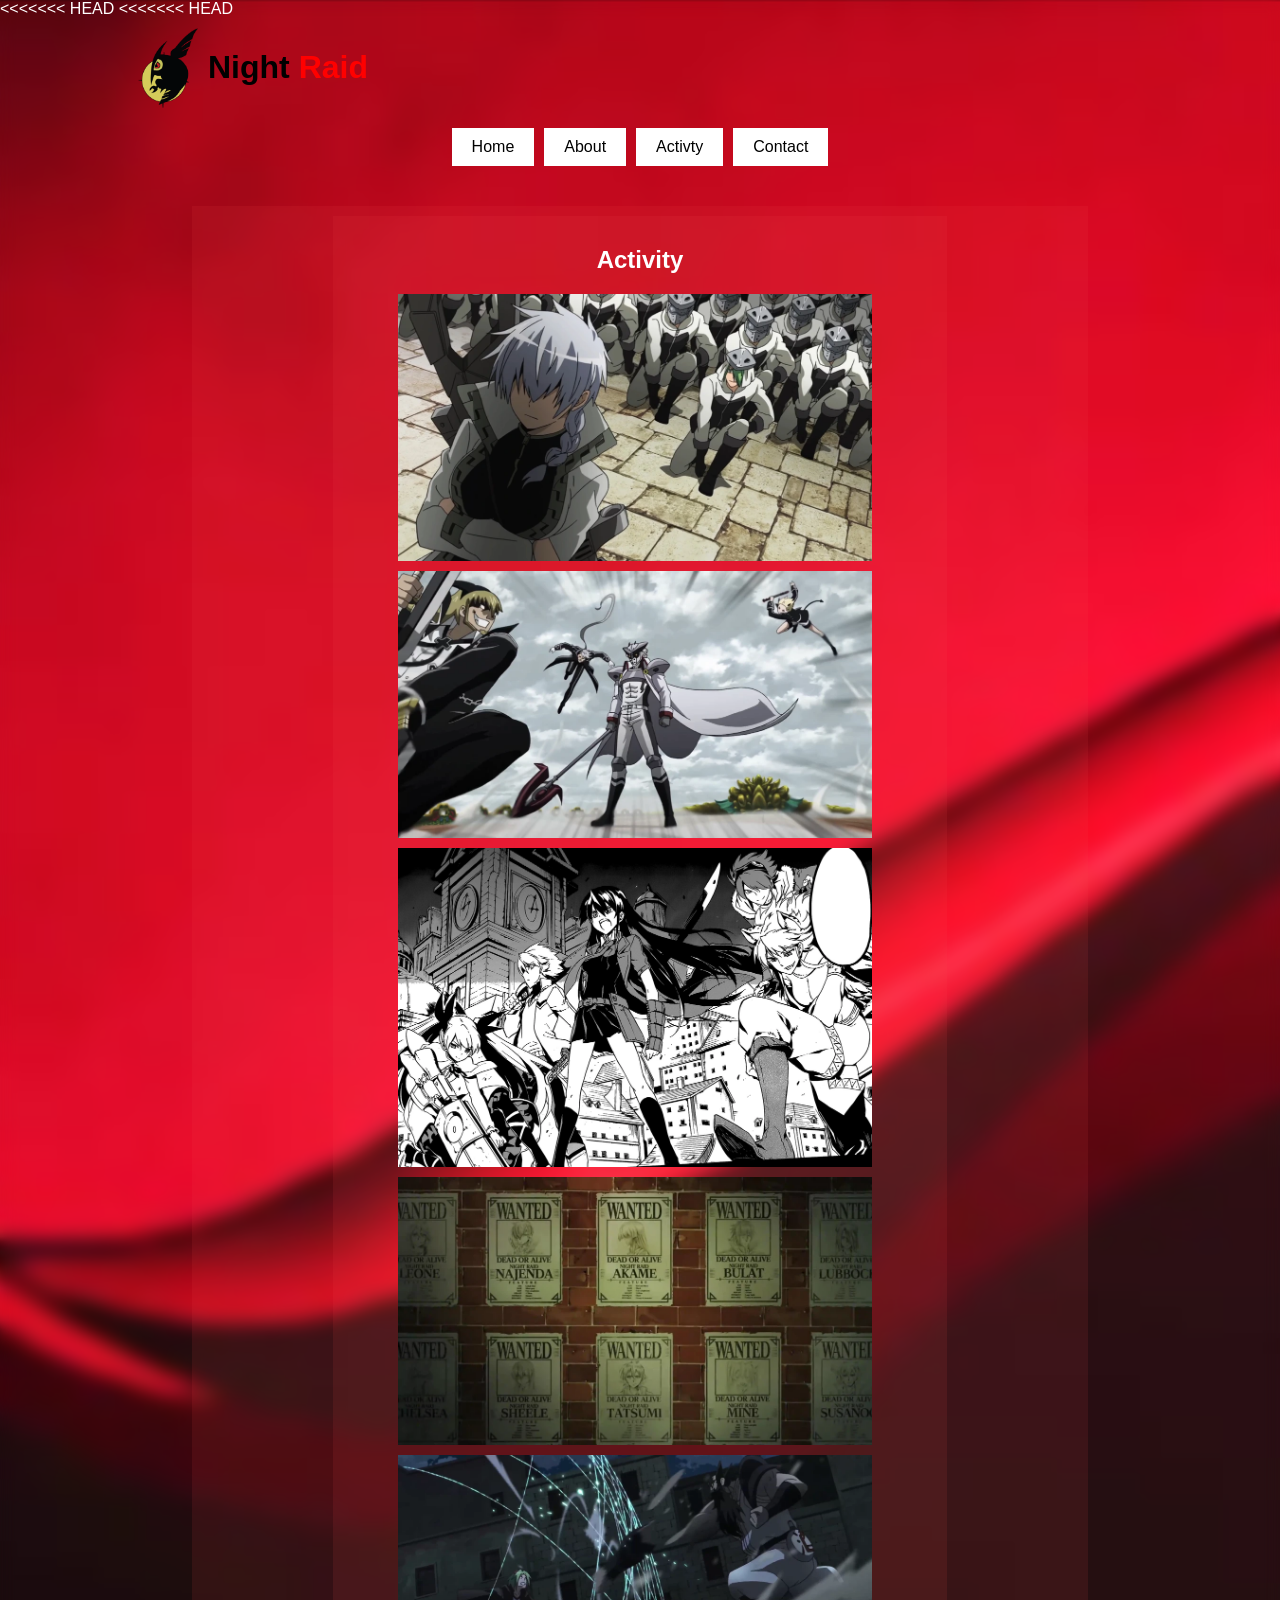
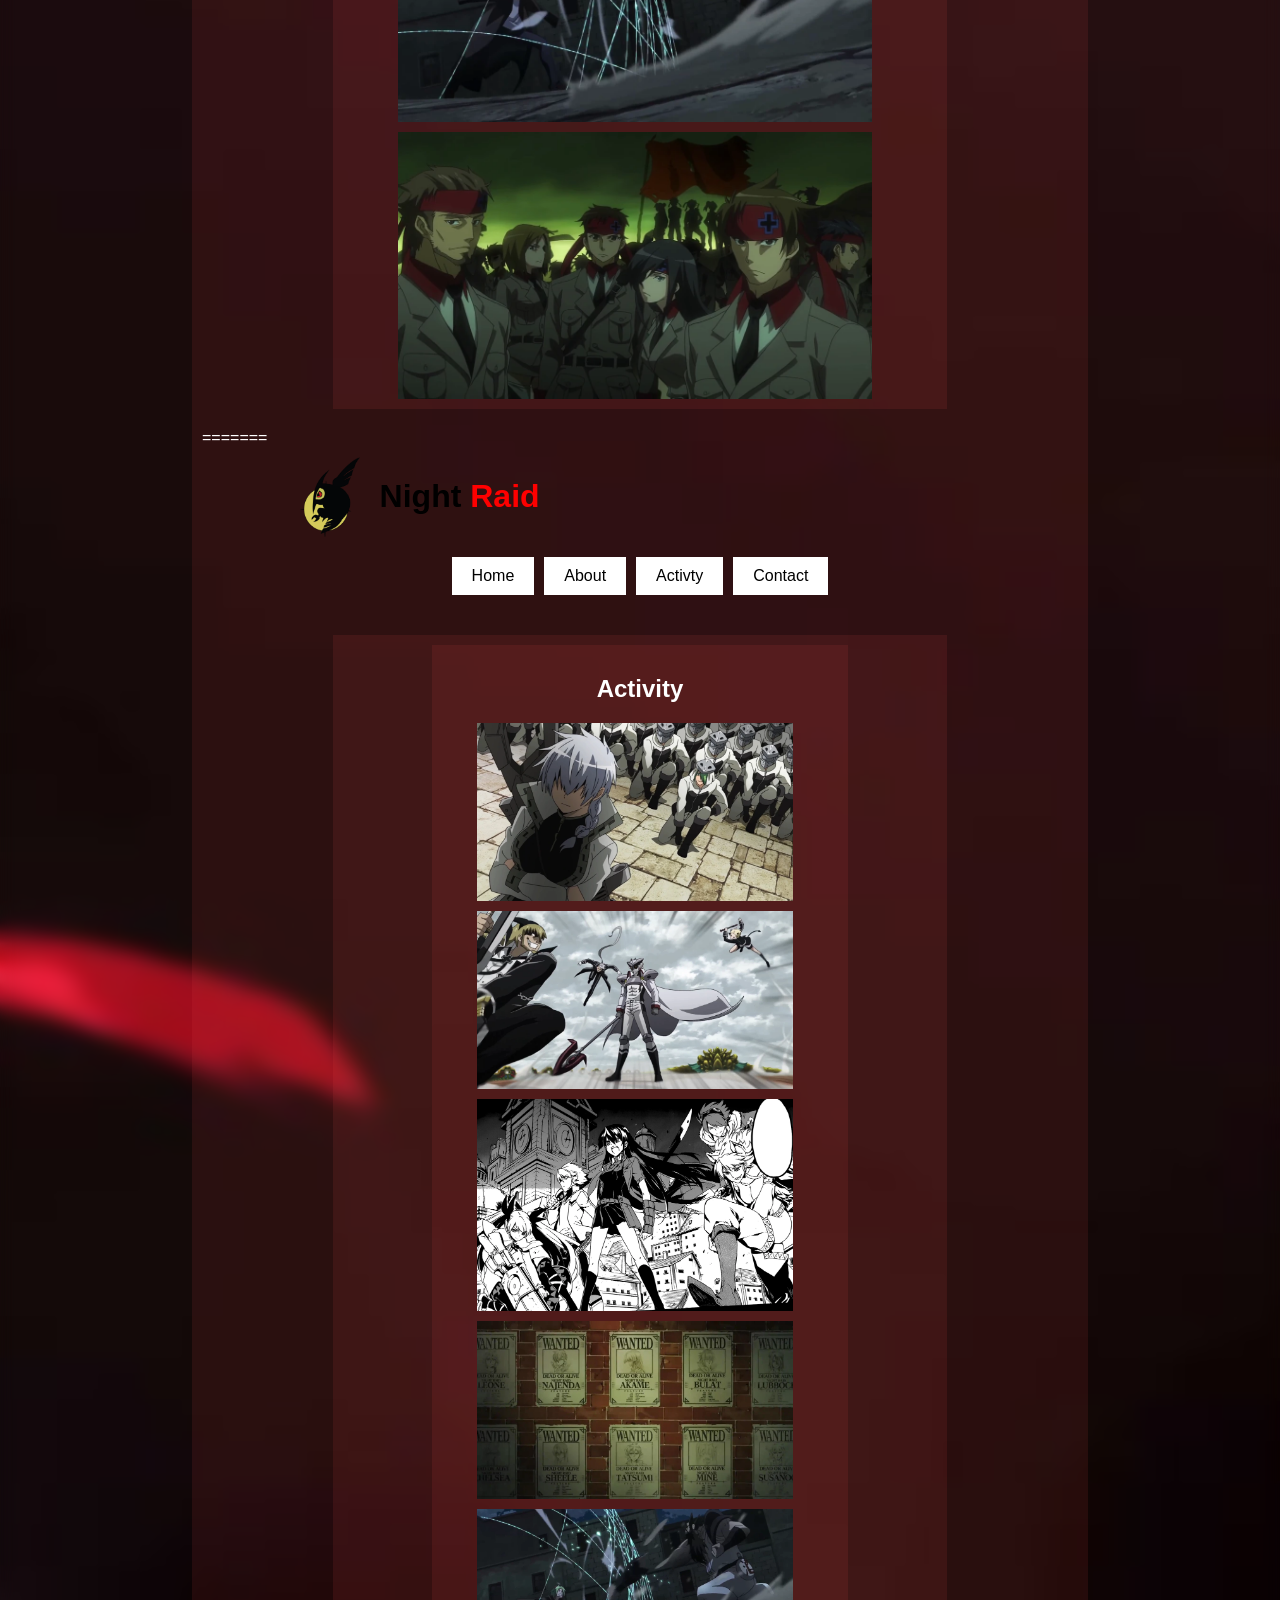
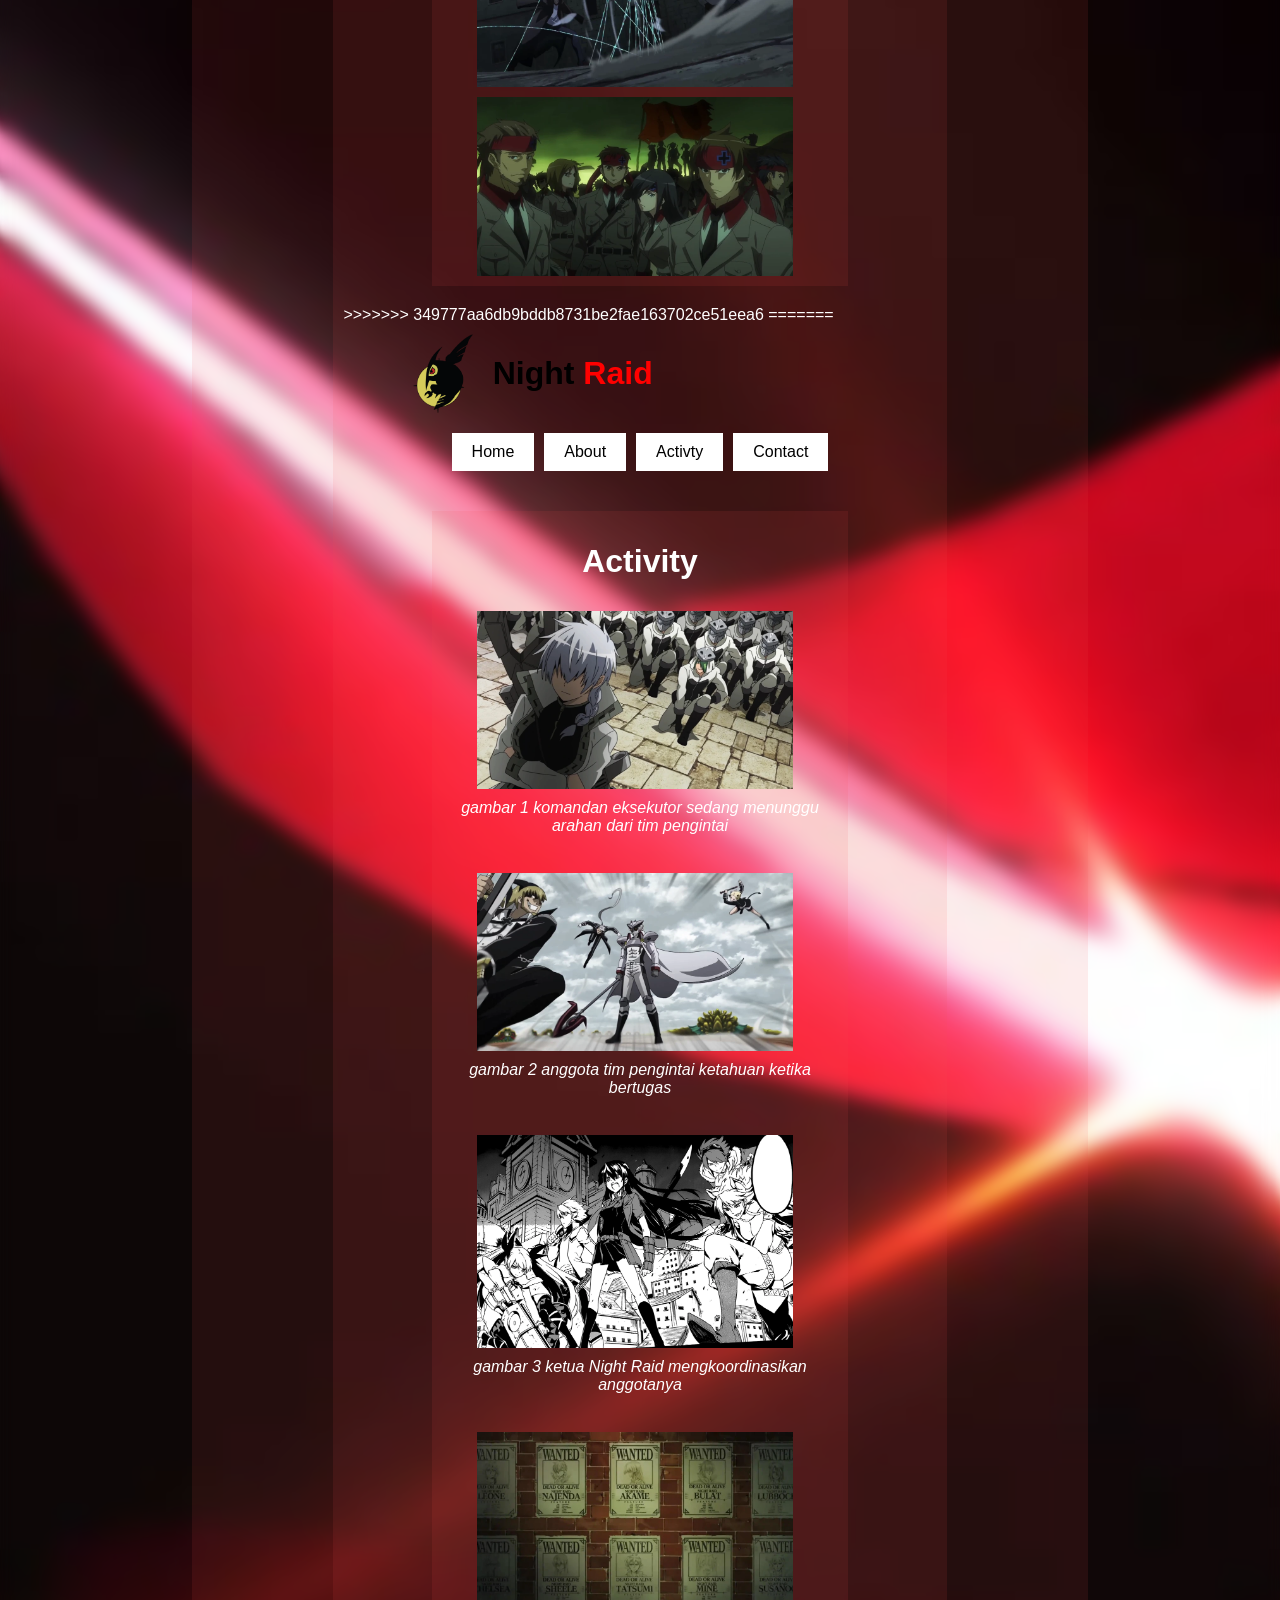
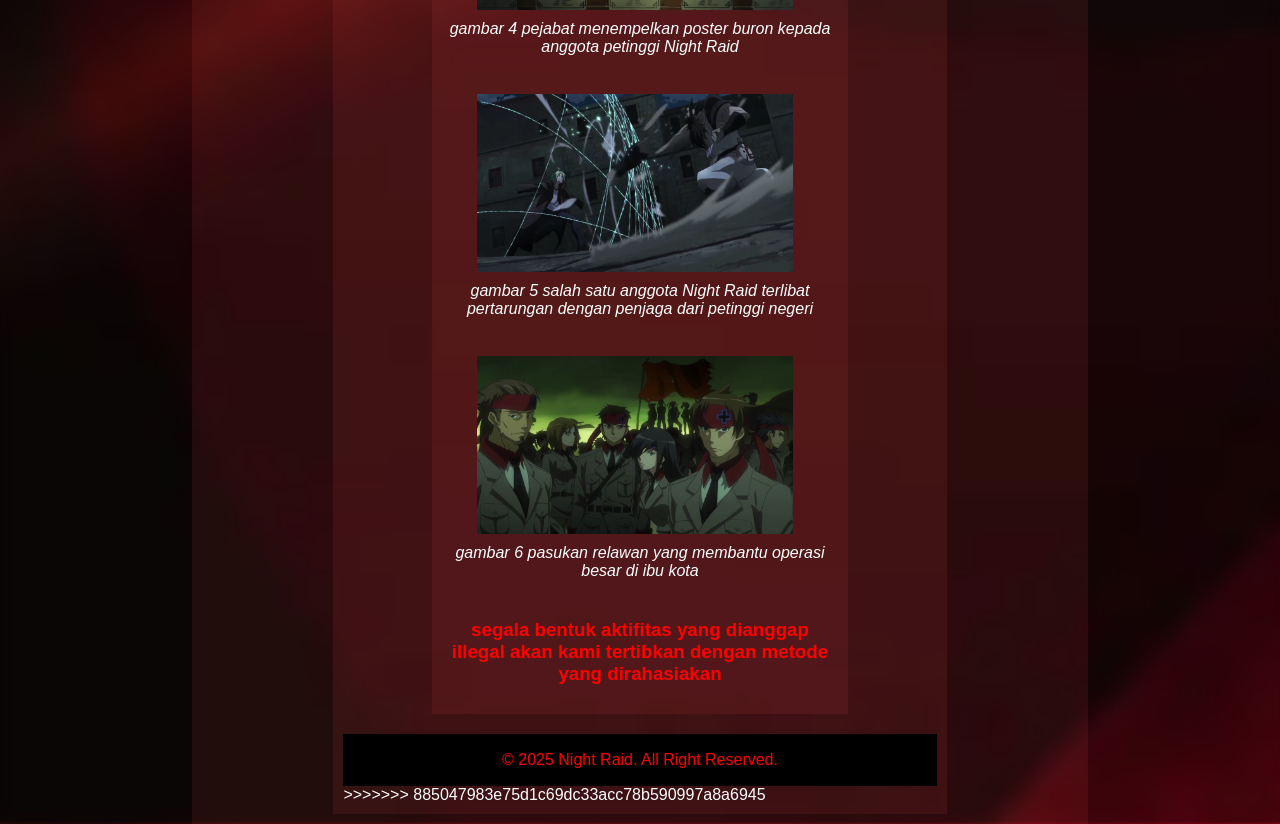
==== commit b5515604: "sukses" ====
--- a/kegiatan.html
+++ b/kegiatan.html
@@ -1,3 +1,4 @@
+<<<<<<< HEAD
 <<<<<<< HEAD
 <!DOCTYPE html>
 <html lang="en">
@@ -71,4 +72,54 @@
         </section>
 </body>
 >>>>>>> 349777aa6db9bddb8731be2fae163702ce51eea6
+=======
+<!DOCTYPE html>
+<html lang="en">
+<head>
+    <meta charset="UTF-8">
+    <meta name="viewport" content="width=device-width, initial-scale=1.0">
+    <title>Night Raid</title>
+    <link rel="stylesheet" href="assets/style.css">
+    <link rel="icon" href="assets/image/logo.png">
+</head>
+<body>
+    <header>
+        <a href="index.html"><img src="assets/image/logo.png" width="60px" alt="logo">
+        <h1>Night <span>Raid</span></h1></a>
+    </header>
+    <nav>
+        <ul class="nav">
+            <li><a href="index.html" class="menu">Home</a></li>
+            <li><a href="tentang.html" class="menu">About</a></li>
+            <li><a href="kegiatan.html" class="menu">Activty</a></li>
+            <li><a href="kontak.html" class="menu">Contact</a></li>
+        </ul>
+    </nav>
+    <main>
+        <div class="kegiatan">
+        <h1>Activity</h1>
+        <img src="assets/image/Gambar 1.webp">
+        <em>gambar 1 komandan eksekutor sedang menunggu arahan dari tim pengintai</em><br>
+        <img src="assets/image/Gambar 2.webp">
+        <em>gambar 2 anggota tim pengintai ketahuan ketika bertugas</em><br>
+        <img src="assets/image/Gambar 3.webp">
+        <em>gambar 3 ketua Night Raid mengkoordinasikan anggotanya</em><br>
+        <img src="assets/image/Gambar 4.webp">
+        <em>gambar 4 pejabat menempelkan poster buron kepada anggota petinggi Night Raid</em><br>
+        <img src="assets/image/Gambar 5.webp">
+        <em>gambar 5 salah satu anggota Night Raid terlibat pertarungan dengan penjaga dari petinggi negeri</em><br>
+        <img src="assets/image/Gambar 6.webp">
+        <em>gambar 6 pasukan relawan yang membantu operasi besar di ibu kota</em>
+        </div>
+    </main>
+    <section>
+        <h3>segala bentuk aktifitas yang dianggap illegal akan kami tertibkan dengan 
+            metode yang dirahasiakan
+        </h3>
+    </section>
+    <footer>
+        <p>&copy; 2025 Night Raid. All Right Reserved.</p>
+    </footer>
+</body>
+>>>>>>> 885047983e75d1c69dc33acc78b590997a8a6945
 </html>
--- a/assets/style.css
+++ b/assets/style.css
@@ -2,6 +2,7 @@
     margin: 0;
     font-family: sans-serif;
     background-image: url(image/bg.jpg);
+    background-size: cover;
     background-position: center;
     backdrop-filter: blur(8px);
     color: white;
@@ -25,7 +26,19 @@
     background-color: black;
     color: red;
 } 
-a:hover{
+.kegiatan{
+    text-align: center;
+    display: flex;
+    flex-direction: column;
+    justify-content: center;
+    align-items: center;
+    gap: 10px;
+}
+.kegiatan img {
+    flex: 1;
+    width: 80%;
+}
+a:hover, h3{
     color: red;
 }
 a:link, a:visited{
@@ -49,6 +62,13 @@
     text-align: justify;
     display: grid;
 }
+.tentang {
+    text-align: center;
+}
+.tentang img {
+    width: 300px;
+    height: 200px;
+}
 main img{
     float: left;
     padding-right: 10px;
@@ -56,6 +76,29 @@
 main,section {
     background-color: rgb(241, 85, 85, 0.1);
     padding: 10px;
+}
+table{
+    margin: auto;
+}
+.kontak h2{
+    text-align: center;
+}
+.kontak p {
+    text-align: justify;
+    padding: 0 10%;
+}
+.pengaduan tr,td {
+    text-align: left;
+}
+.center {
+    text-align: center;
+}
+input[type="submit"]{
+    width: 50%;
+}
+input[type="submit"]:hover {
+    background-color: black;
+    color: red;
 }
 section{
     margin: 0 15%;
@@ -79,4 +122,8 @@
     main img {
         width: 200px;
     }
+    .kegiatan img{
+        width: 80%;
+        padding: 10px;
+    }
 }
--- a/assets/style.css
+++ b/assets/style.css
@@ -2,6 +2,7 @@
     margin: 0;
     font-family: sans-serif;
     background-image: url(image/bg.jpg);
+    background-size: cover;
     background-position: center;
     backdrop-filter: blur(8px);
     color: white;
@@ -25,7 +26,19 @@
     background-color: black;
     color: red;
 } 
-a:hover{
+.kegiatan{
+    text-align: center;
+    display: flex;
+    flex-direction: column;
+    justify-content: center;
+    align-items: center;
+    gap: 10px;
+}
+.kegiatan img {
+    flex: 1;
+    width: 80%;
+}
+a:hover, h3{
     color: red;
 }
 a:link, a:visited{
@@ -49,6 +62,13 @@
     text-align: justify;
     display: grid;
 }
+.tentang {
+    text-align: center;
+}
+.tentang img {
+    width: 300px;
+    height: 200px;
+}
 main img{
     float: left;
     padding-right: 10px;
@@ -56,6 +76,29 @@
 main,section {
     background-color: rgb(241, 85, 85, 0.1);
     padding: 10px;
+}
+table{
+    margin: auto;
+}
+.kontak h2{
+    text-align: center;
+}
+.kontak p {
+    text-align: justify;
+    padding: 0 10%;
+}
+.pengaduan tr,td {
+    text-align: left;
+}
+.center {
+    text-align: center;
+}
+input[type="submit"]{
+    width: 50%;
+}
+input[type="submit"]:hover {
+    background-color: black;
+    color: red;
 }
 section{
     margin: 0 15%;
@@ -79,4 +122,8 @@
     main img {
         width: 200px;
     }
+    .kegiatan img{
+        width: 80%;
+        padding: 10px;
+    }
 }
--- a/assets/style.css
+++ b/assets/style.css
@@ -2,6 +2,7 @@
     margin: 0;
     font-family: sans-serif;
     background-image: url(image/bg.jpg);
+    background-size: cover;
     background-position: center;
     backdrop-filter: blur(8px);
     color: white;
@@ -25,7 +26,19 @@
     background-color: black;
     color: red;
 } 
-a:hover{
+.kegiatan{
+    text-align: center;
+    display: flex;
+    flex-direction: column;
+    justify-content: center;
+    align-items: center;
+    gap: 10px;
+}
+.kegiatan img {
+    flex: 1;
+    width: 80%;
+}
+a:hover, h3{
     color: red;
 }
 a:link, a:visited{
@@ -49,6 +62,13 @@
     text-align: justify;
     display: grid;
 }
+.tentang {
+    text-align: center;
+}
+.tentang img {
+    width: 300px;
+    height: 200px;
+}
 main img{
     float: left;
     padding-right: 10px;
@@ -56,6 +76,29 @@
 main,section {
     background-color: rgb(241, 85, 85, 0.1);
     padding: 10px;
+}
+table{
+    margin: auto;
+}
+.kontak h2{
+    text-align: center;
+}
+.kontak p {
+    text-align: justify;
+    padding: 0 10%;
+}
+.pengaduan tr,td {
+    text-align: left;
+}
+.center {
+    text-align: center;
+}
+input[type="submit"]{
+    width: 50%;
+}
+input[type="submit"]:hover {
+    background-color: black;
+    color: red;
 }
 section{
     margin: 0 15%;
@@ -79,4 +122,8 @@
     main img {
         width: 200px;
     }
+    .kegiatan img{
+        width: 80%;
+        padding: 10px;
+    }
 }
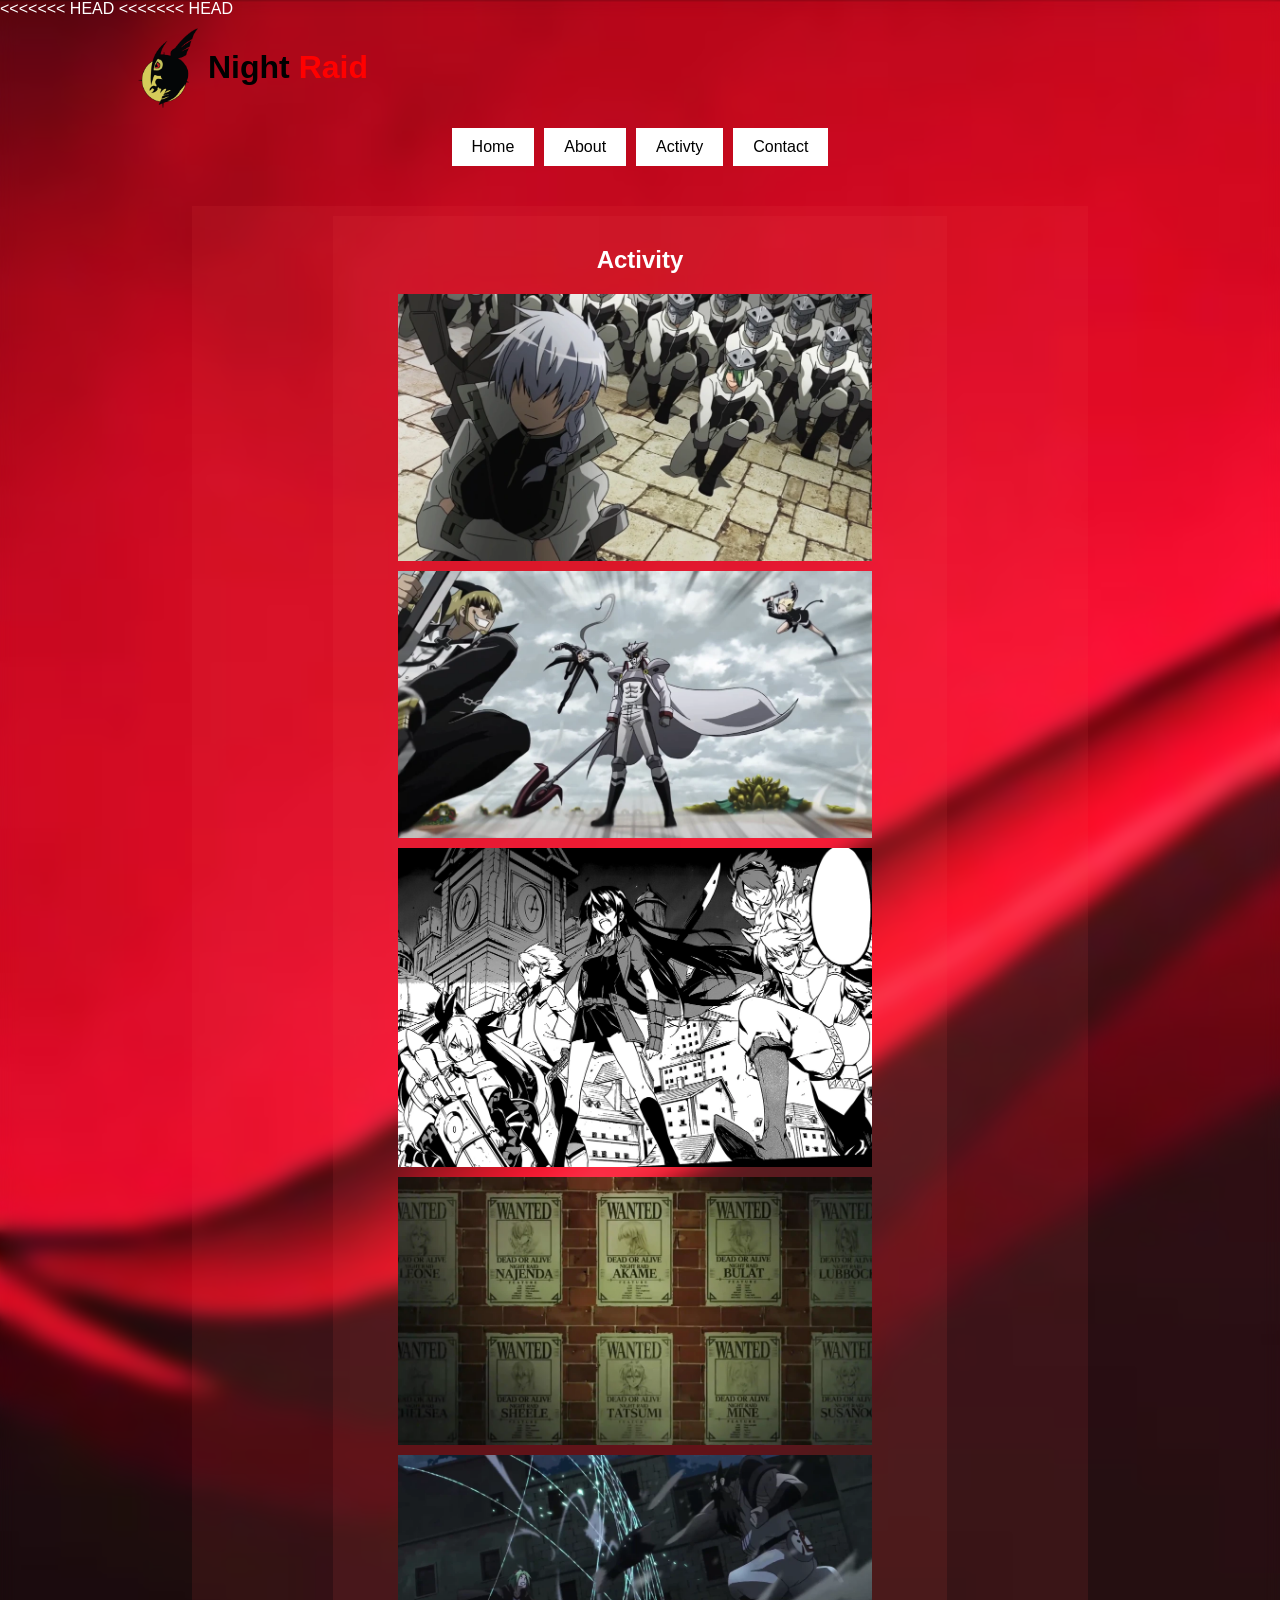
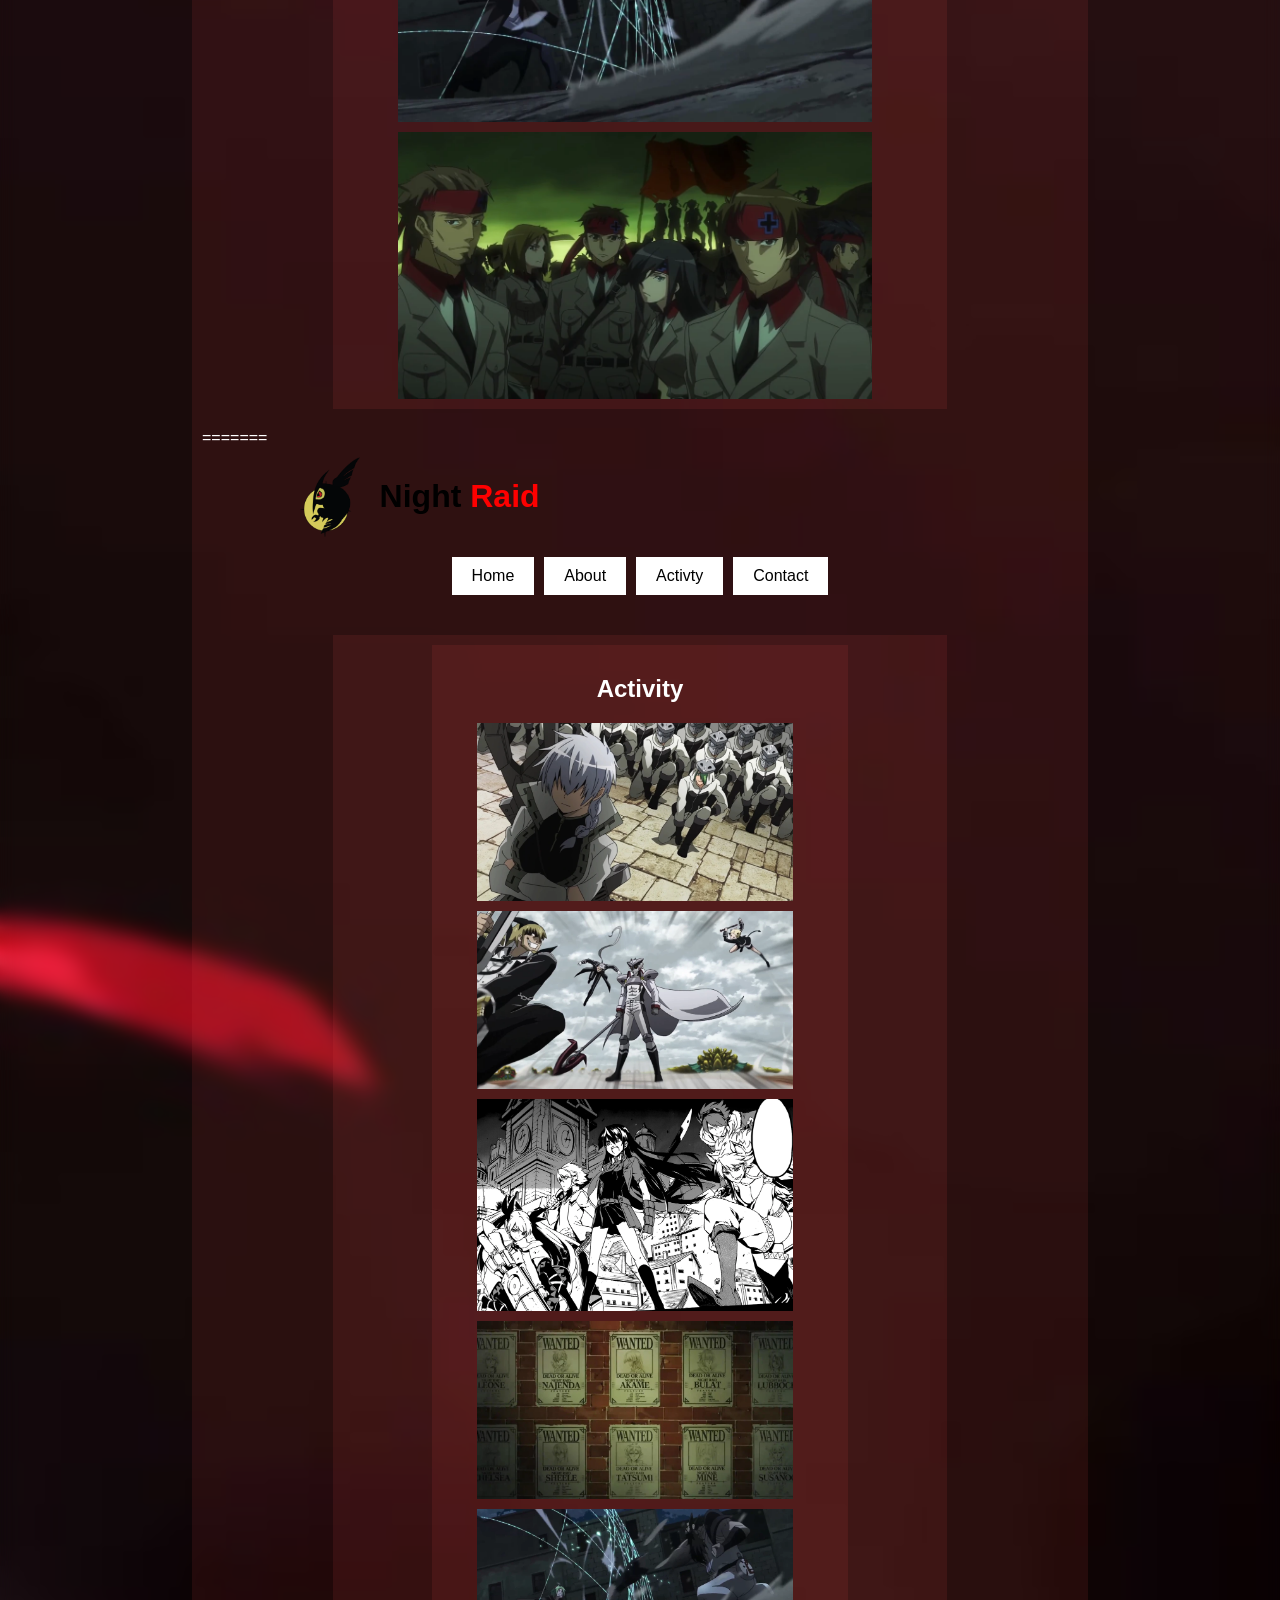
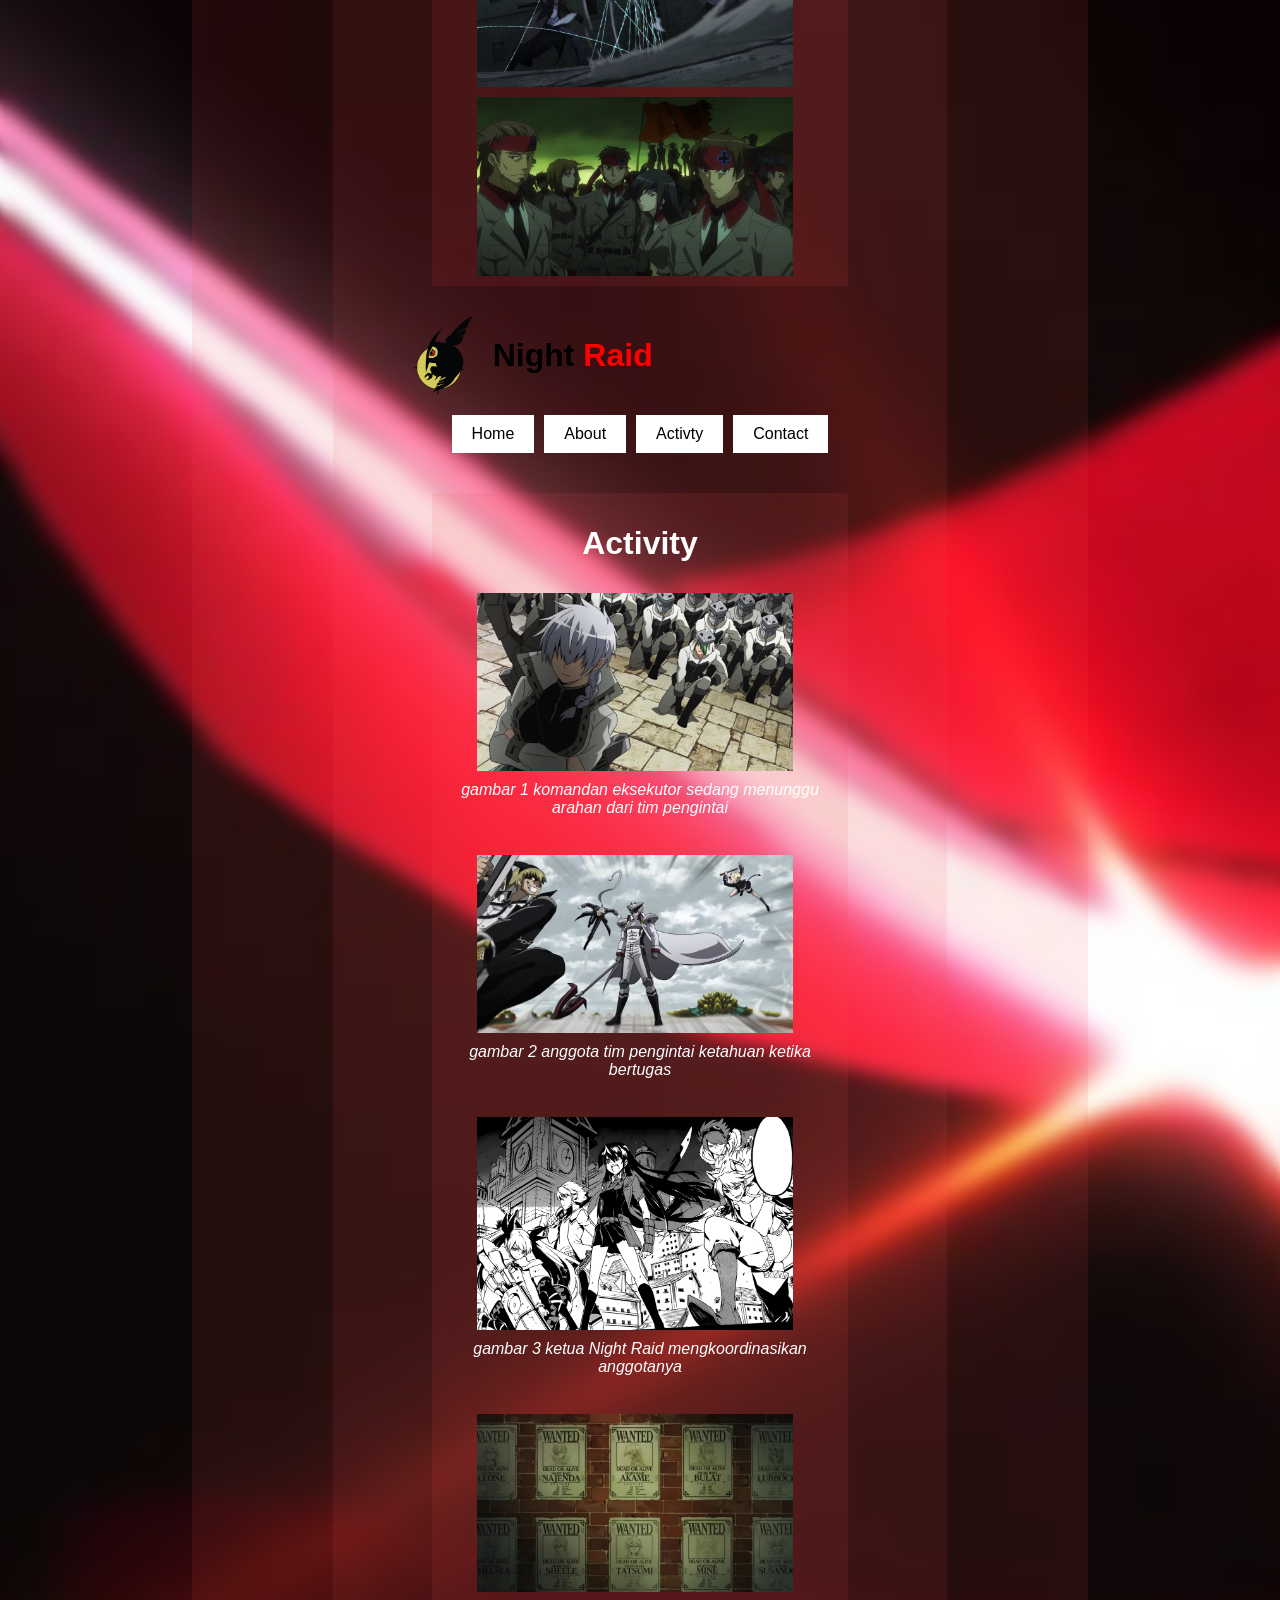
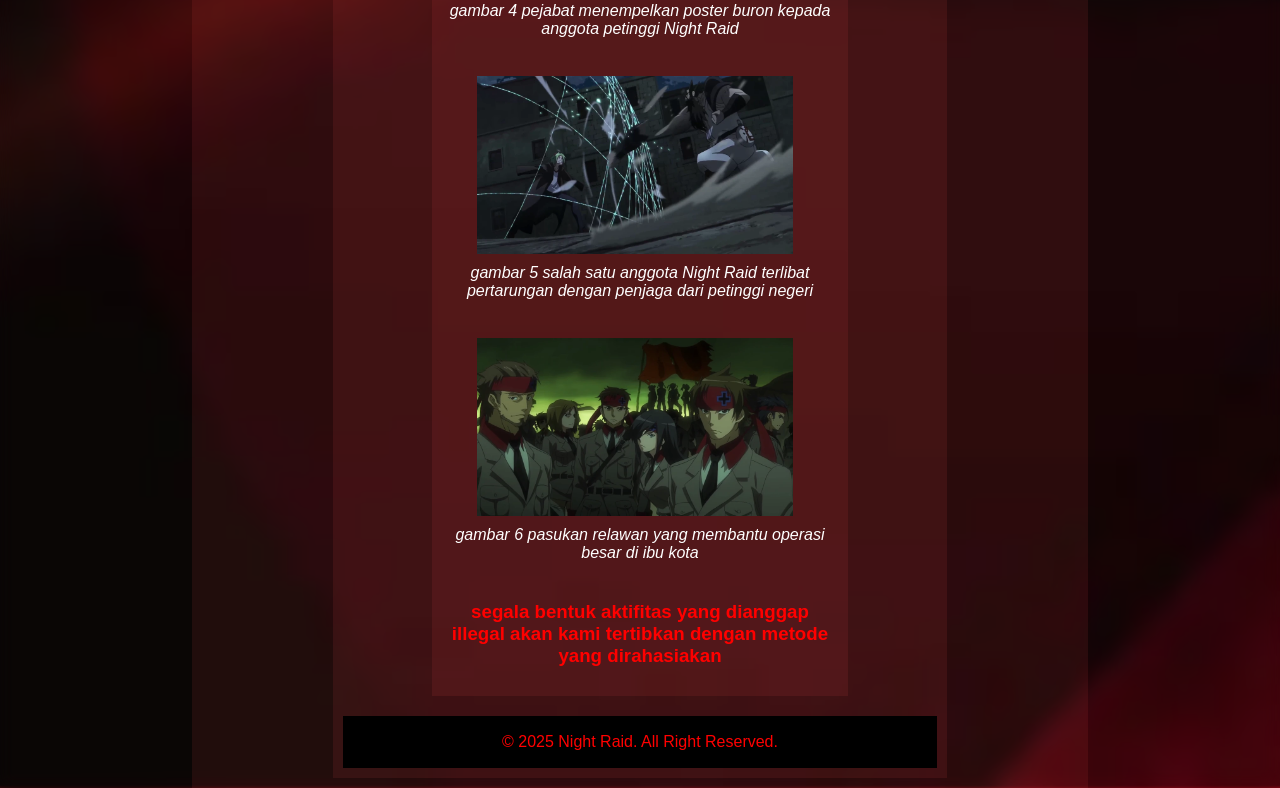
==== commit 5966089d: "Project" ====
--- a/kegiatan.html
+++ b/kegiatan.html
@@ -71,8 +71,8 @@
             </div>
         </section>
 </body>
->>>>>>> 349777aa6db9bddb8731be2fae163702ce51eea6
-=======
+
+
 <!DOCTYPE html>
 <html lang="en">
 <head>
@@ -121,5 +121,4 @@
         <p>&copy; 2025 Night Raid. All Right Reserved.</p>
     </footer>
 </body>
->>>>>>> 885047983e75d1c69dc33acc78b590997a8a6945
 </html>
